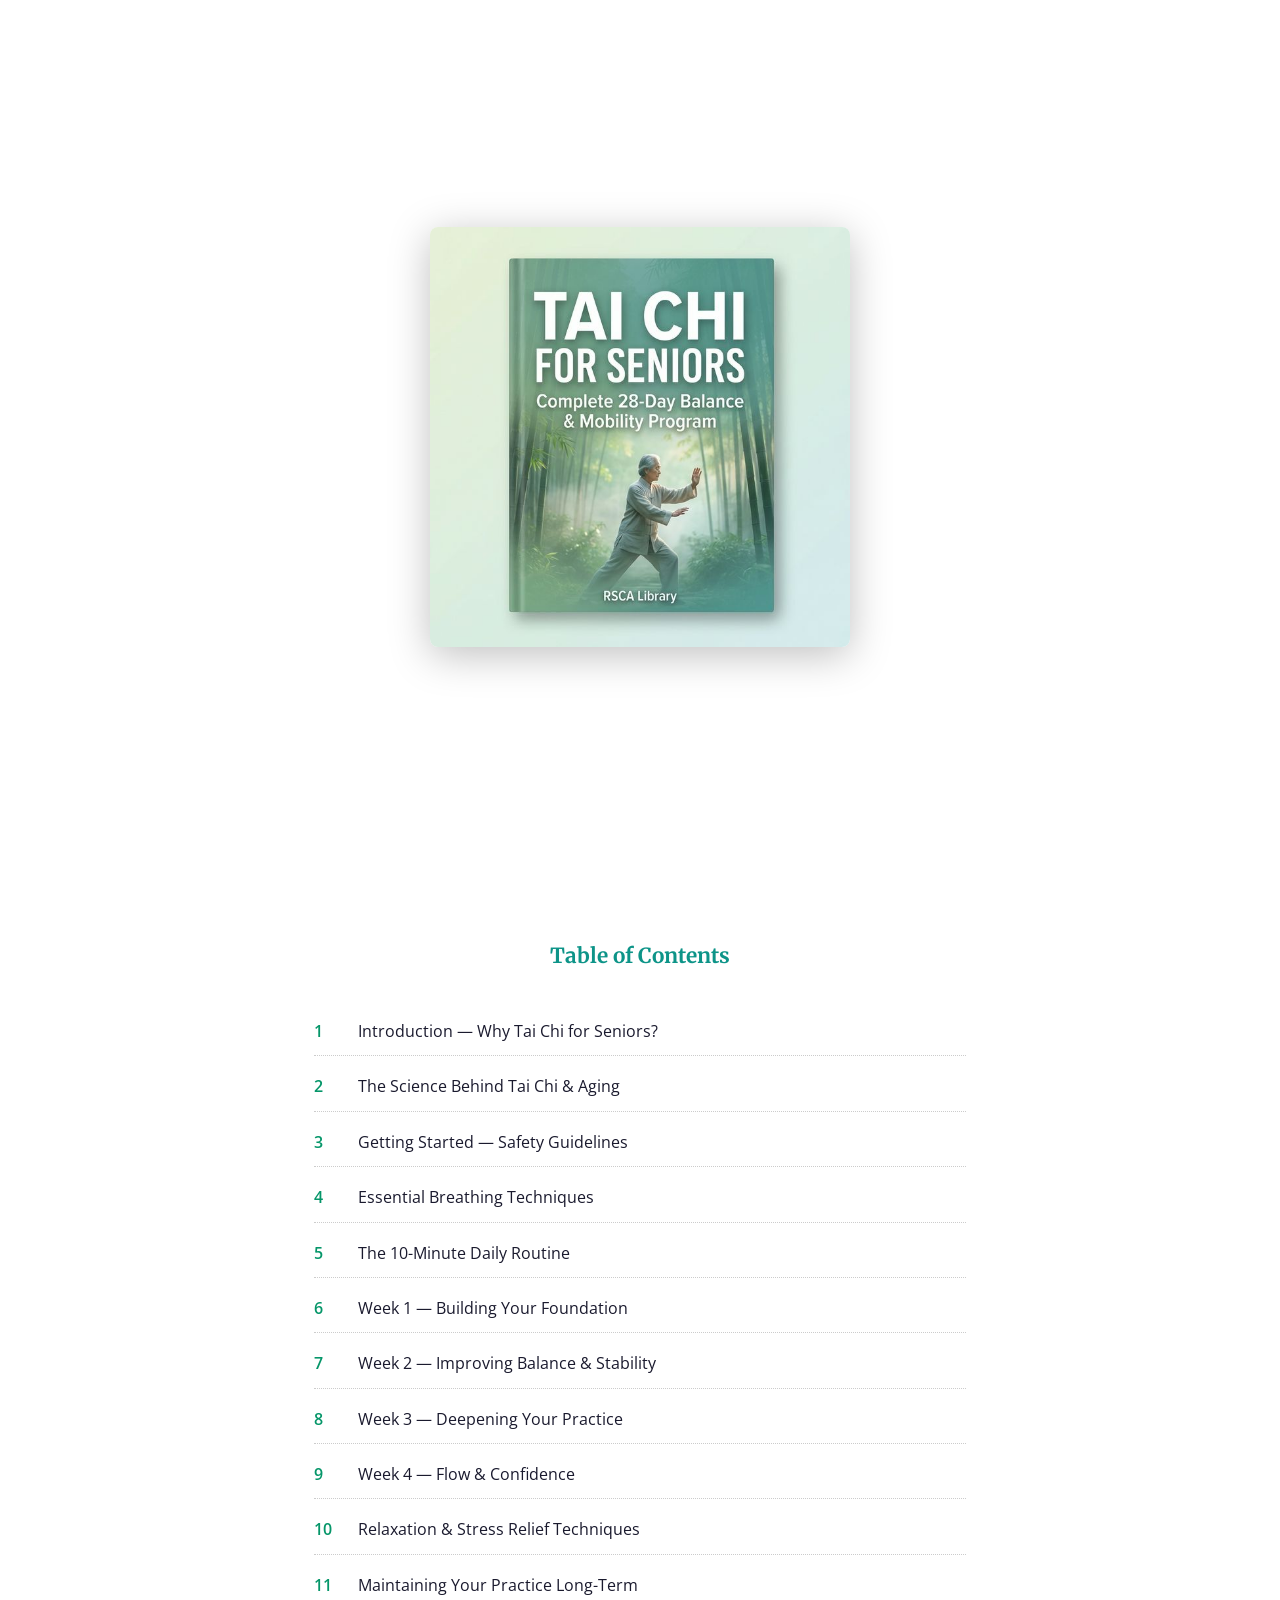
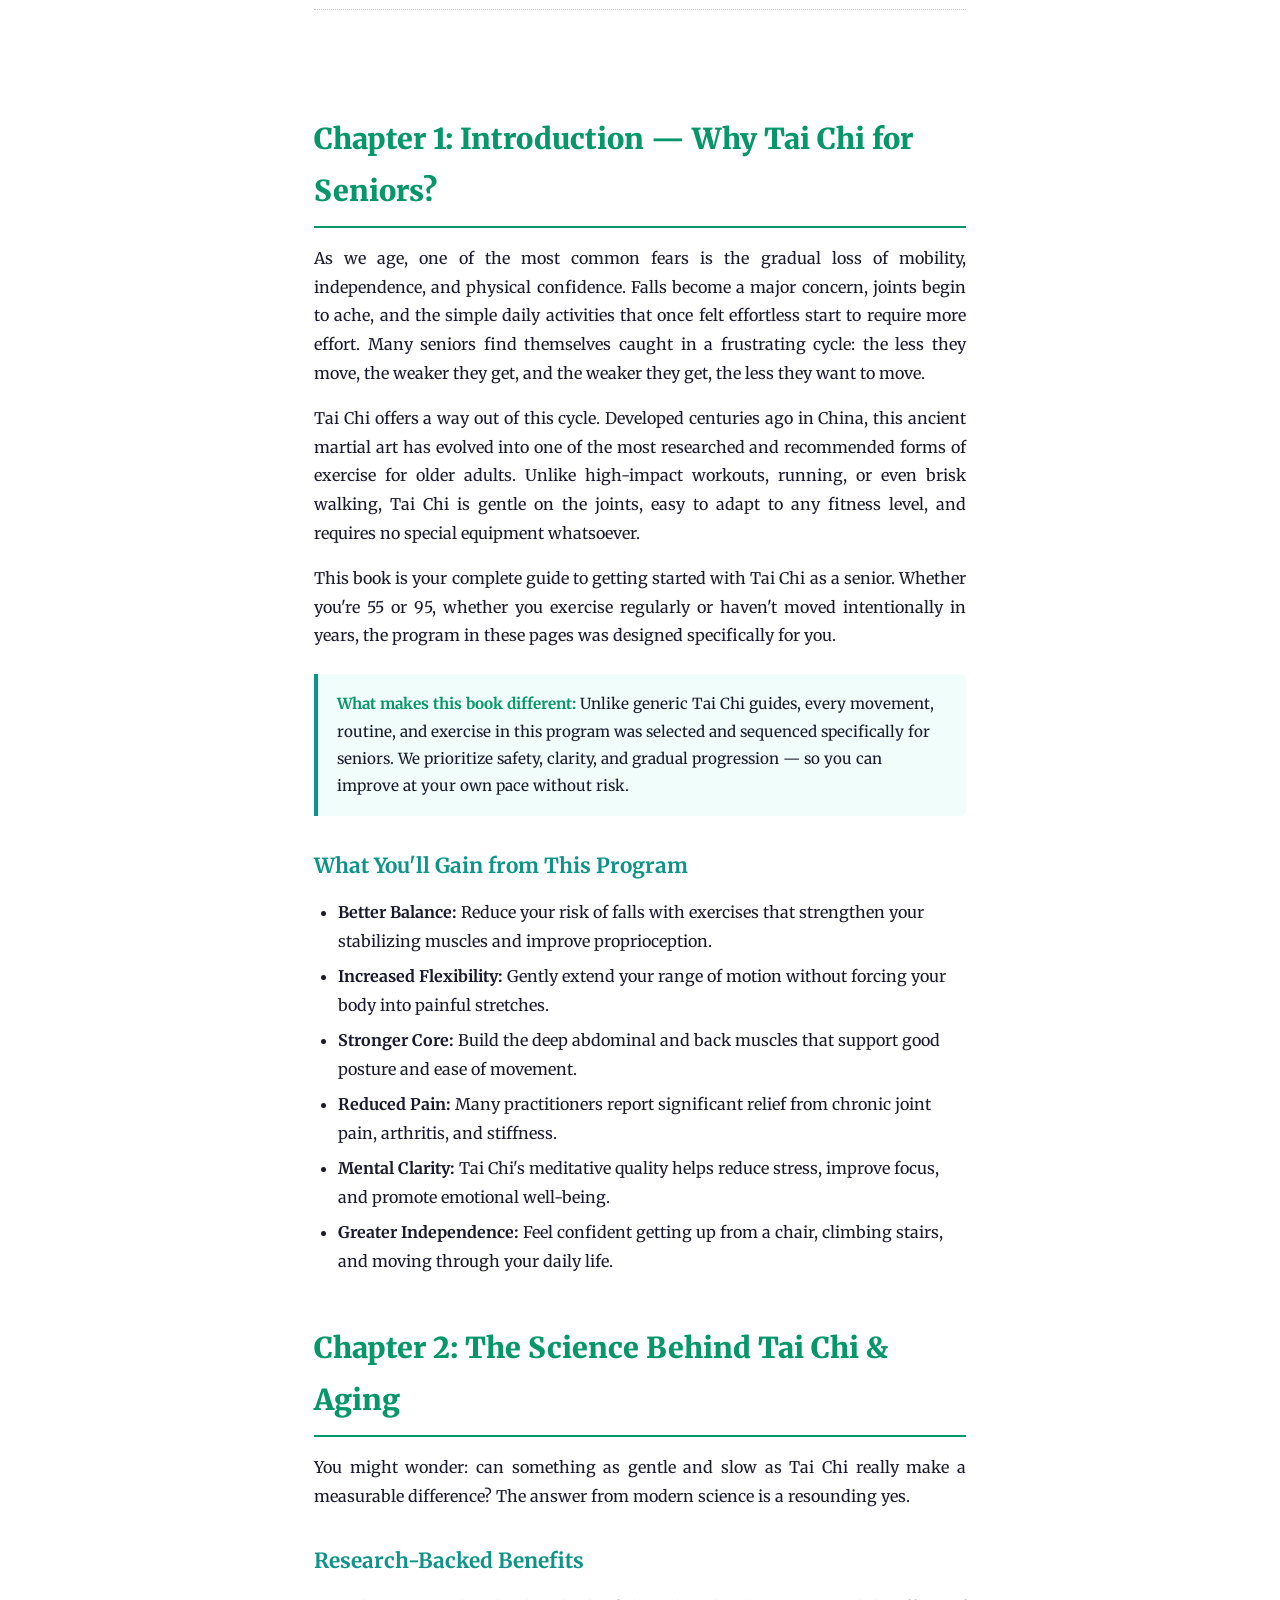
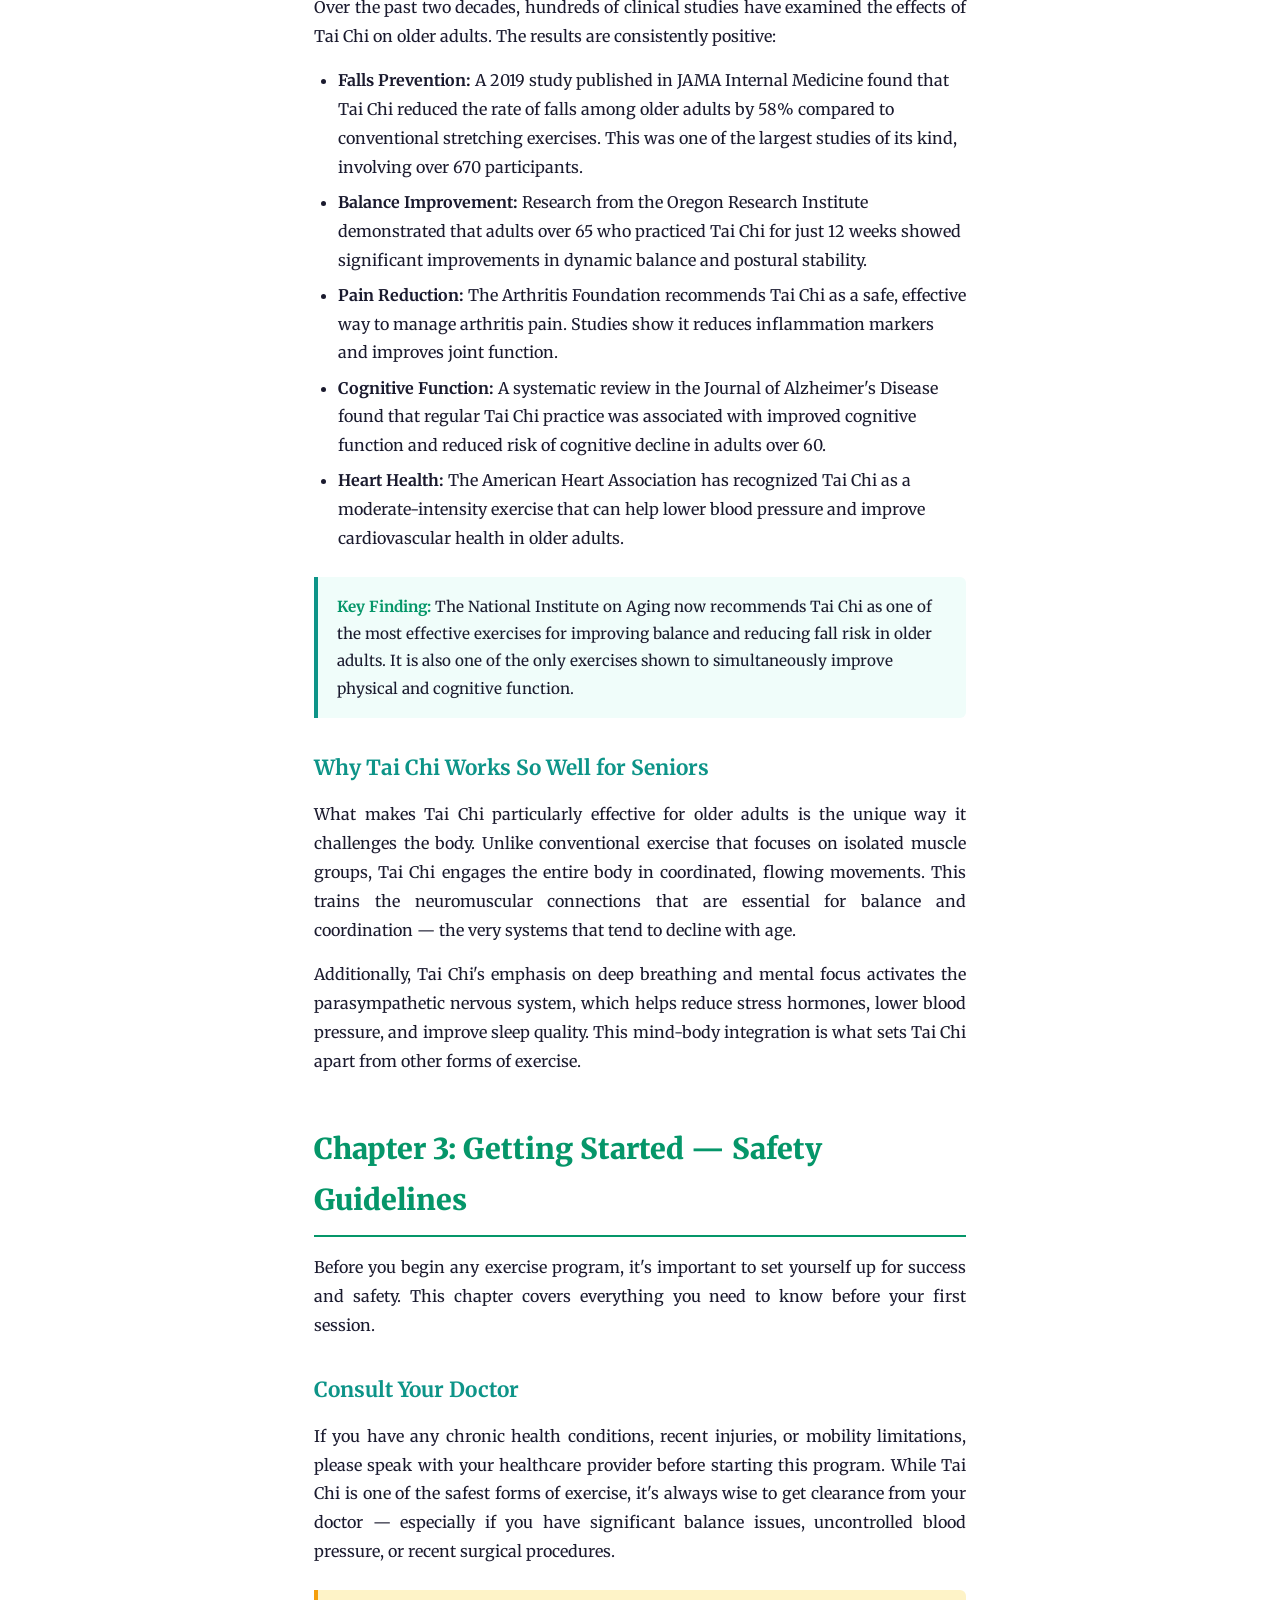
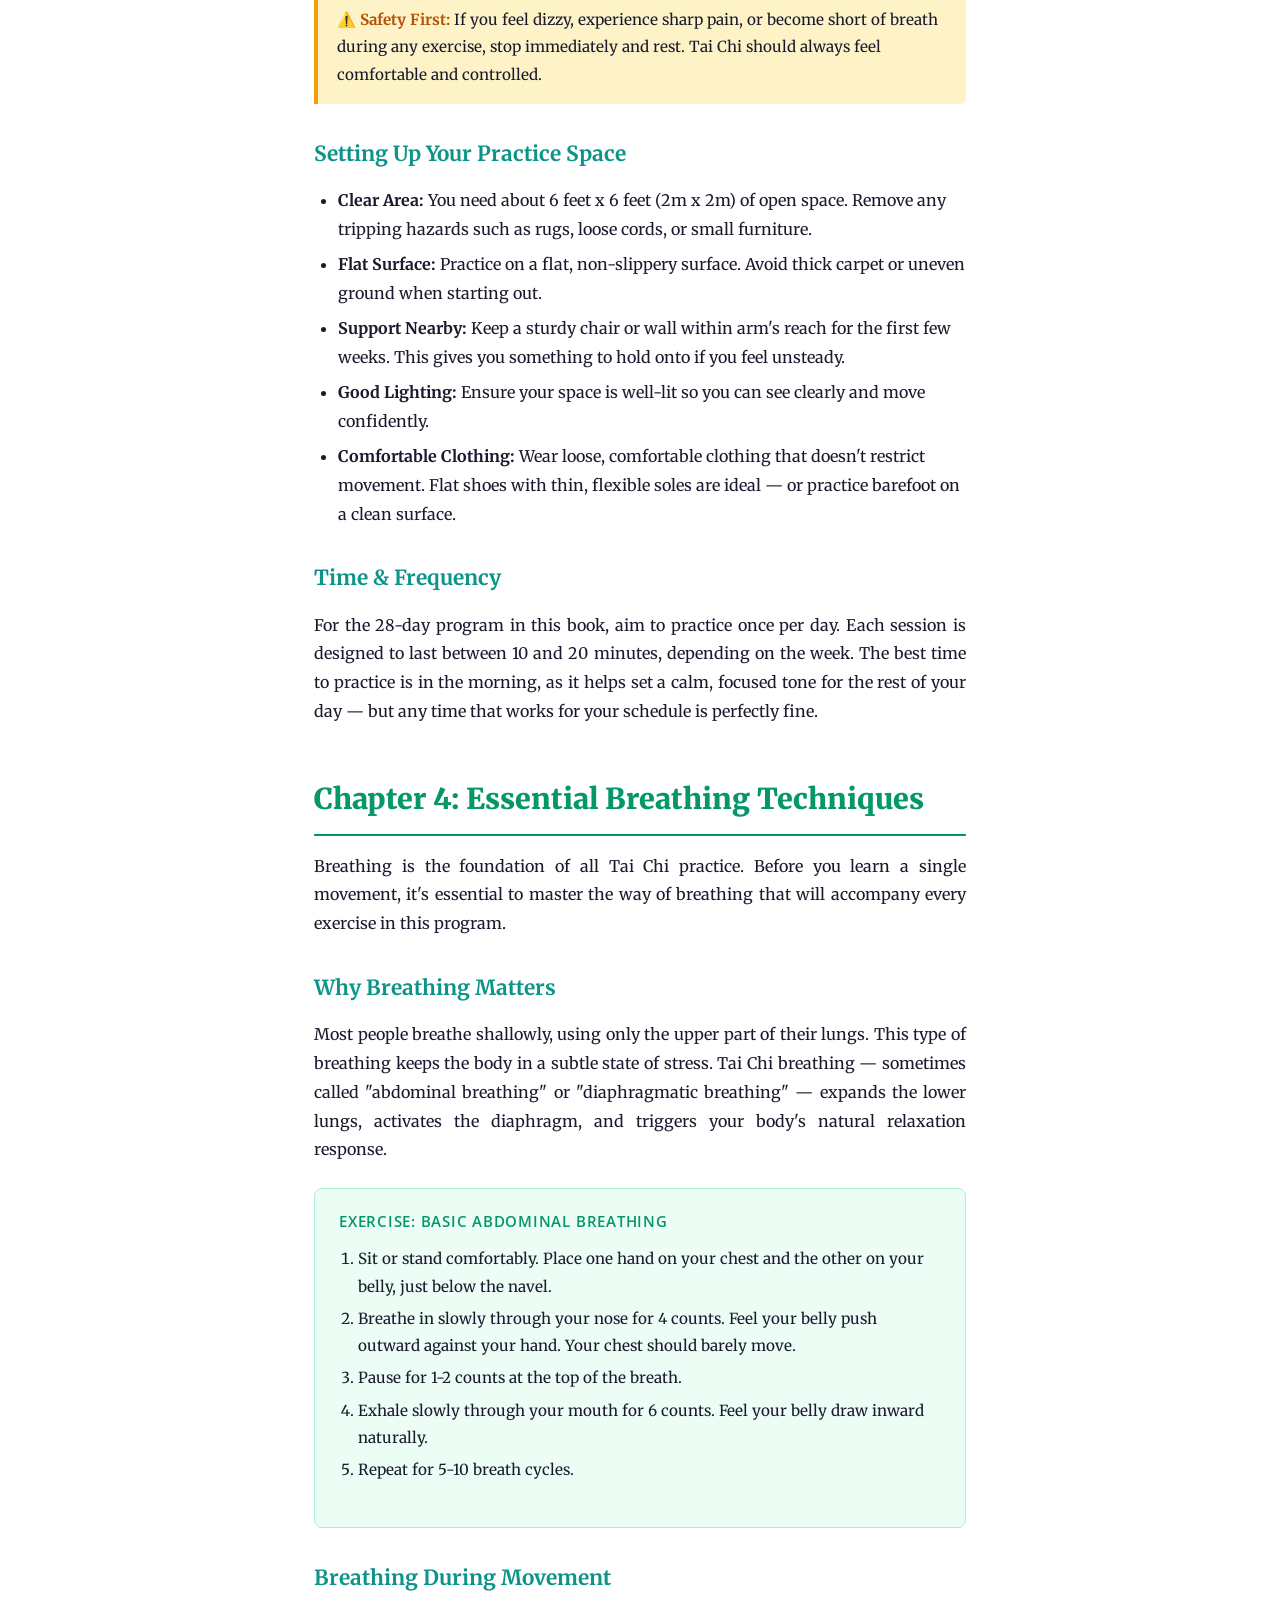
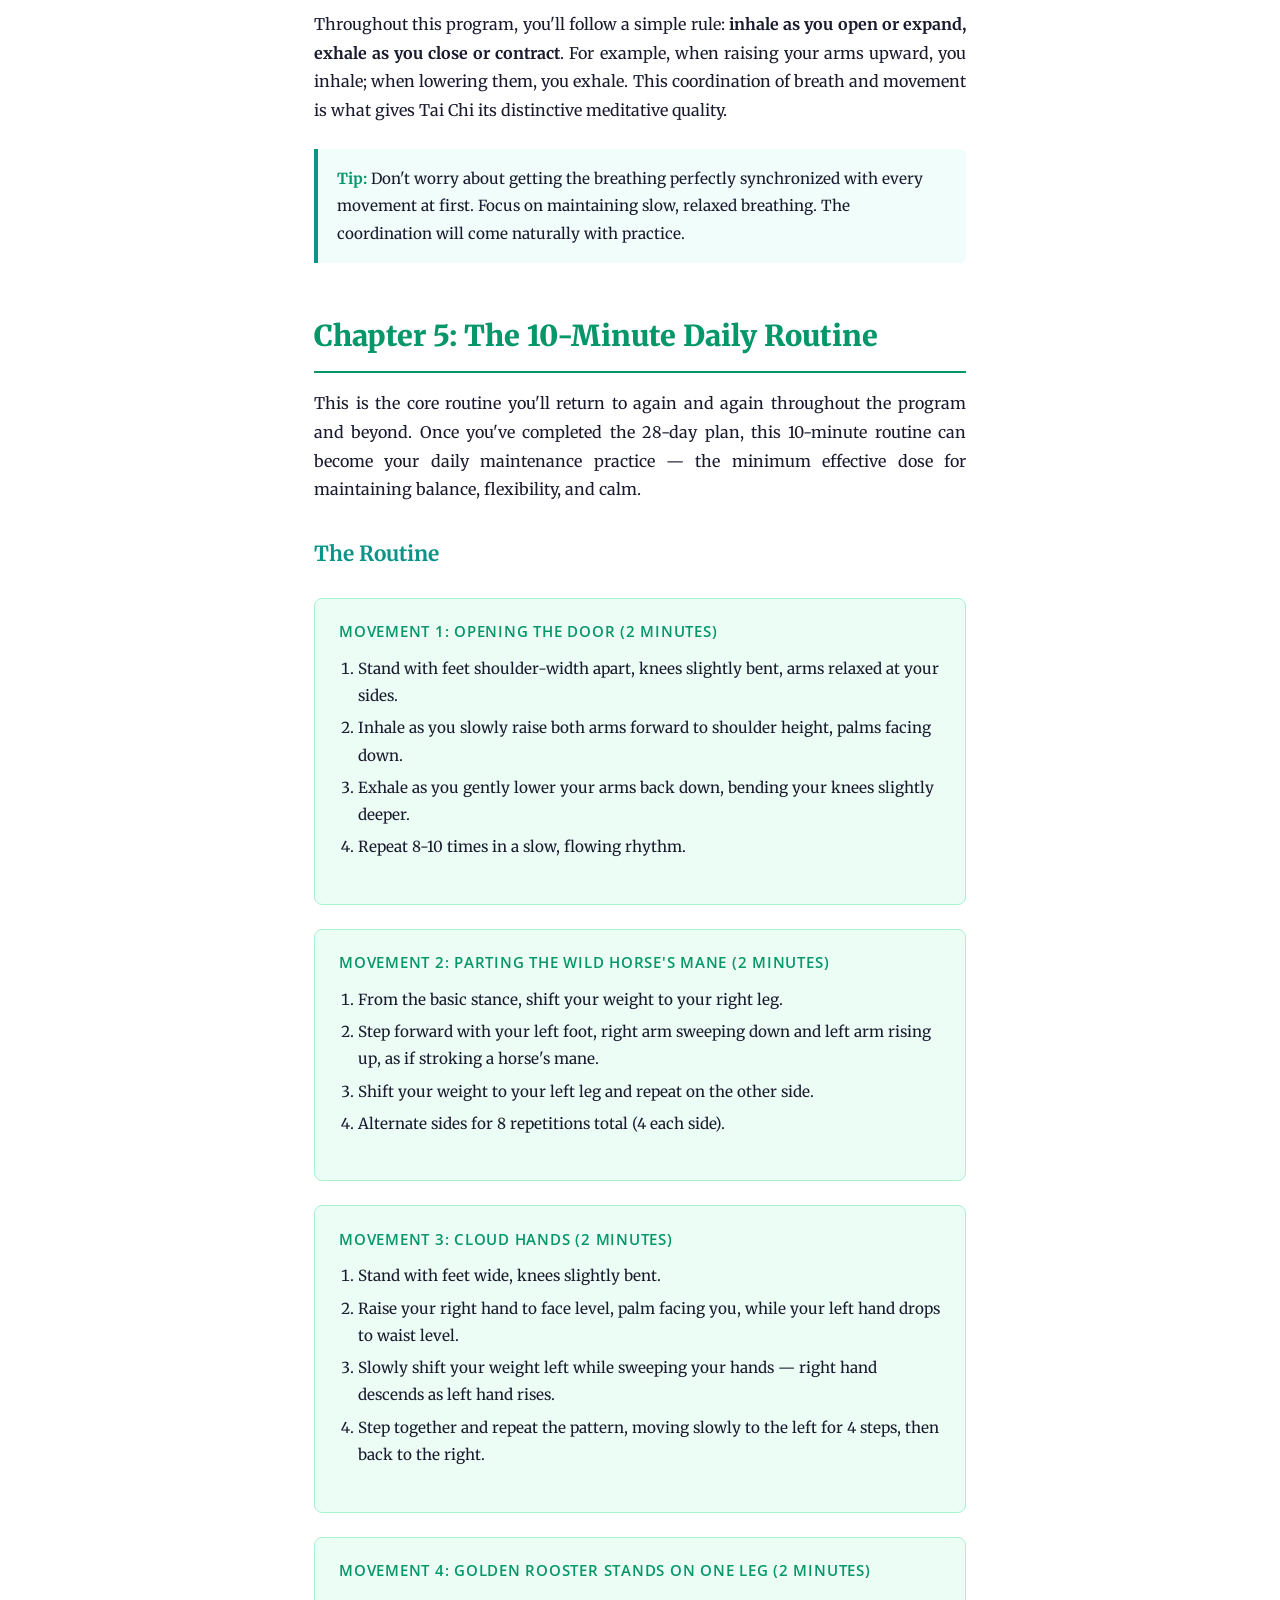
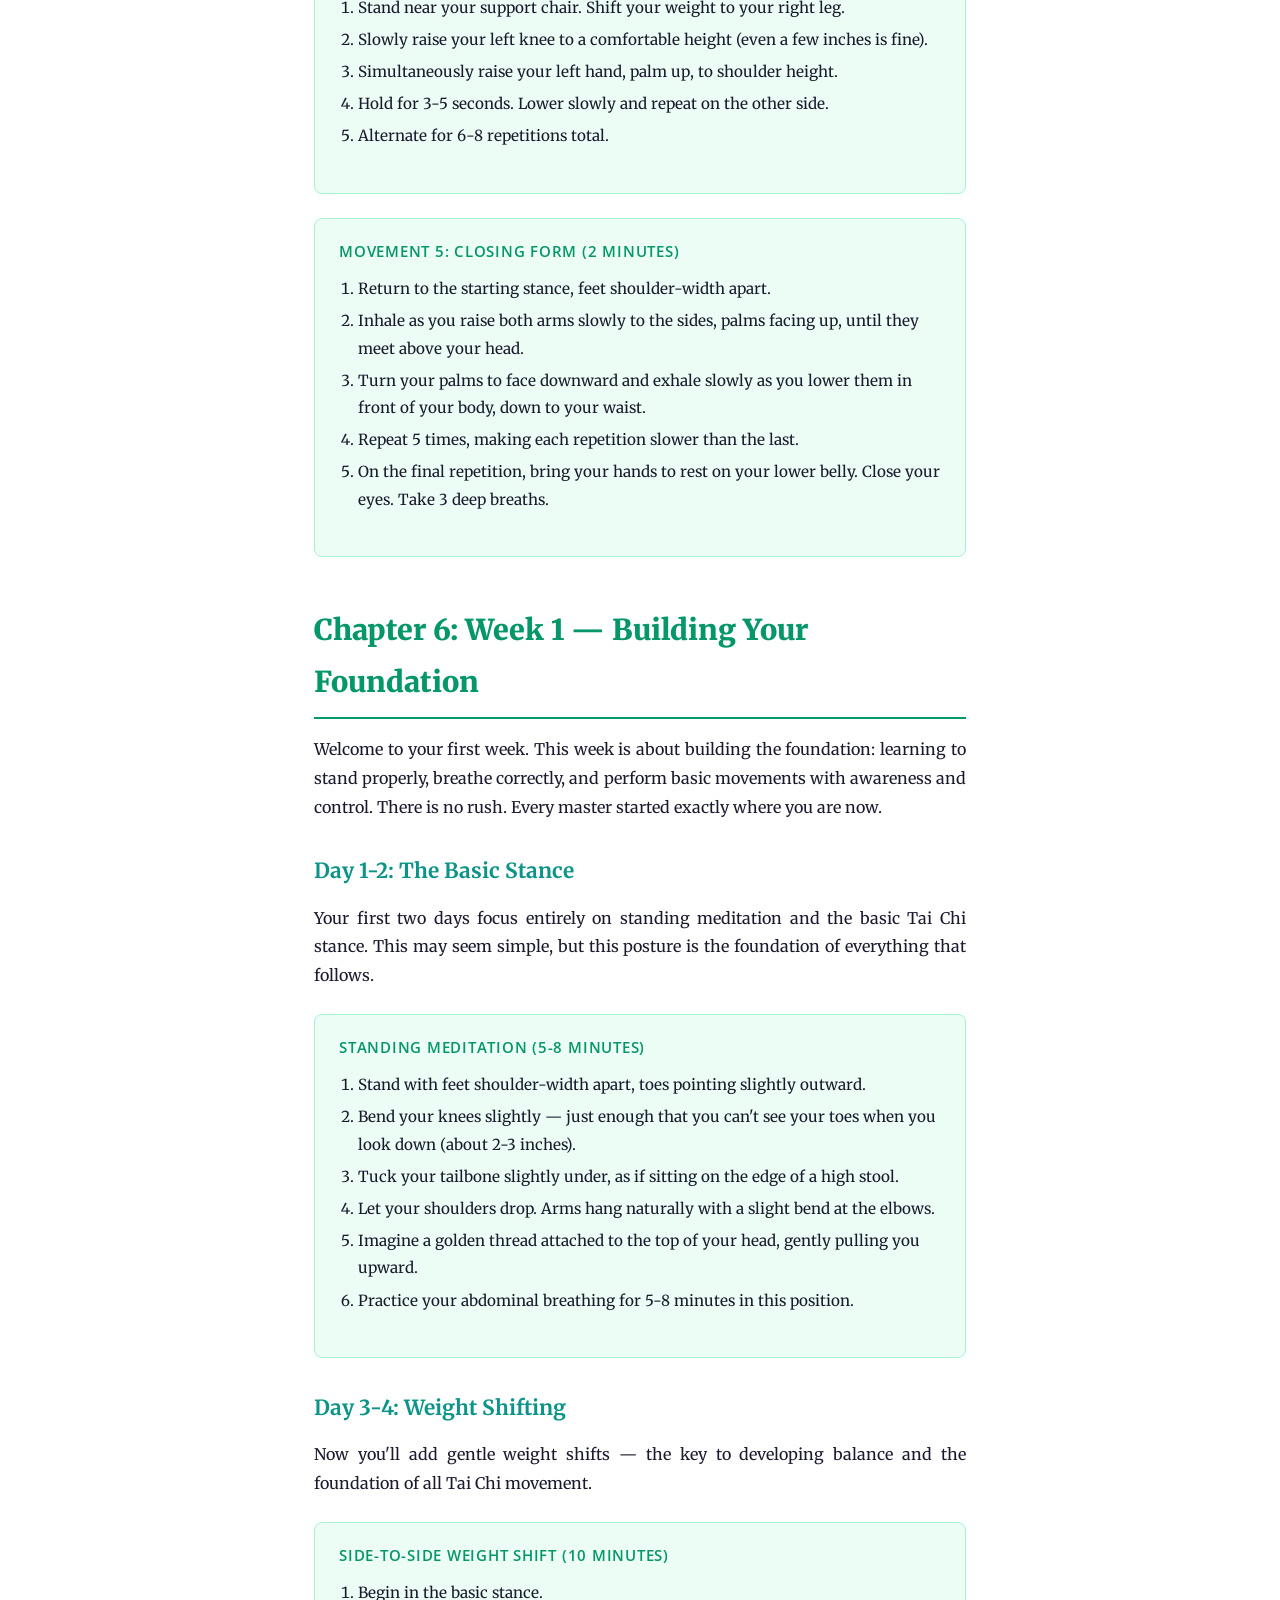
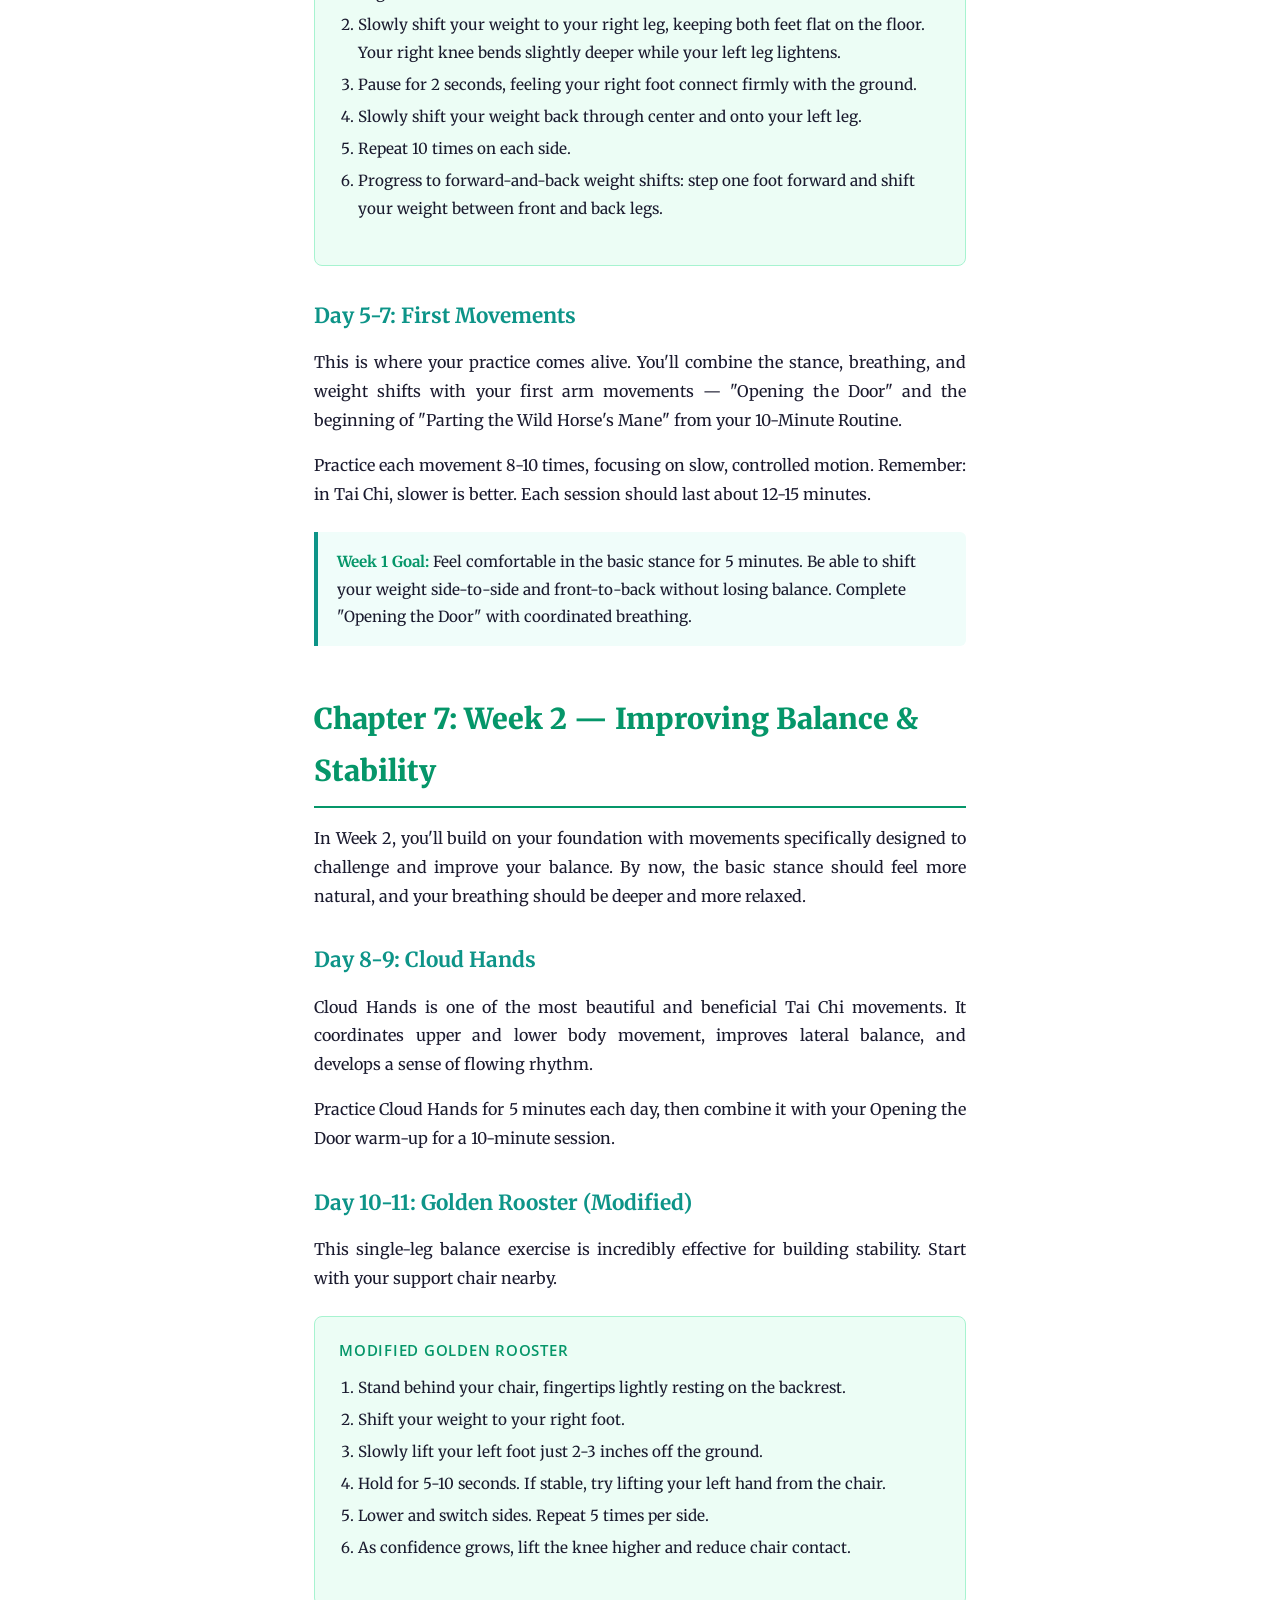
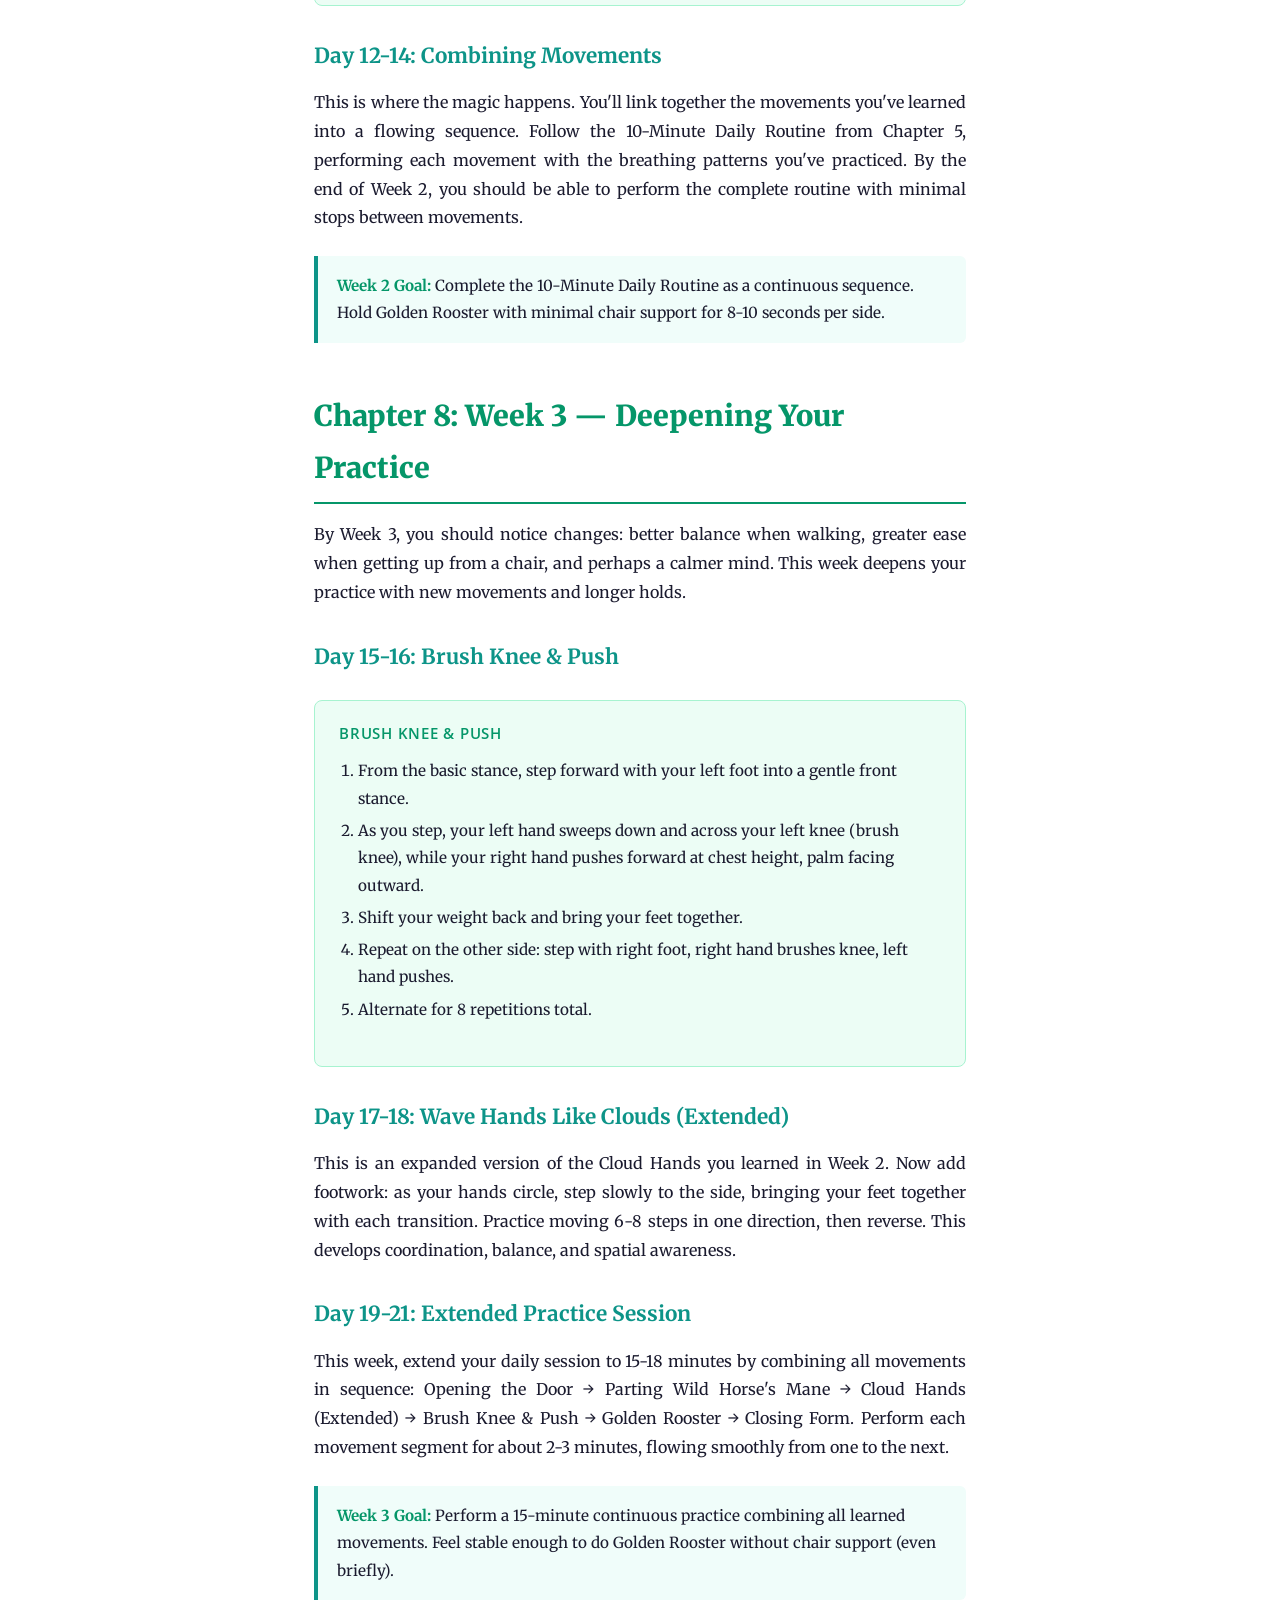
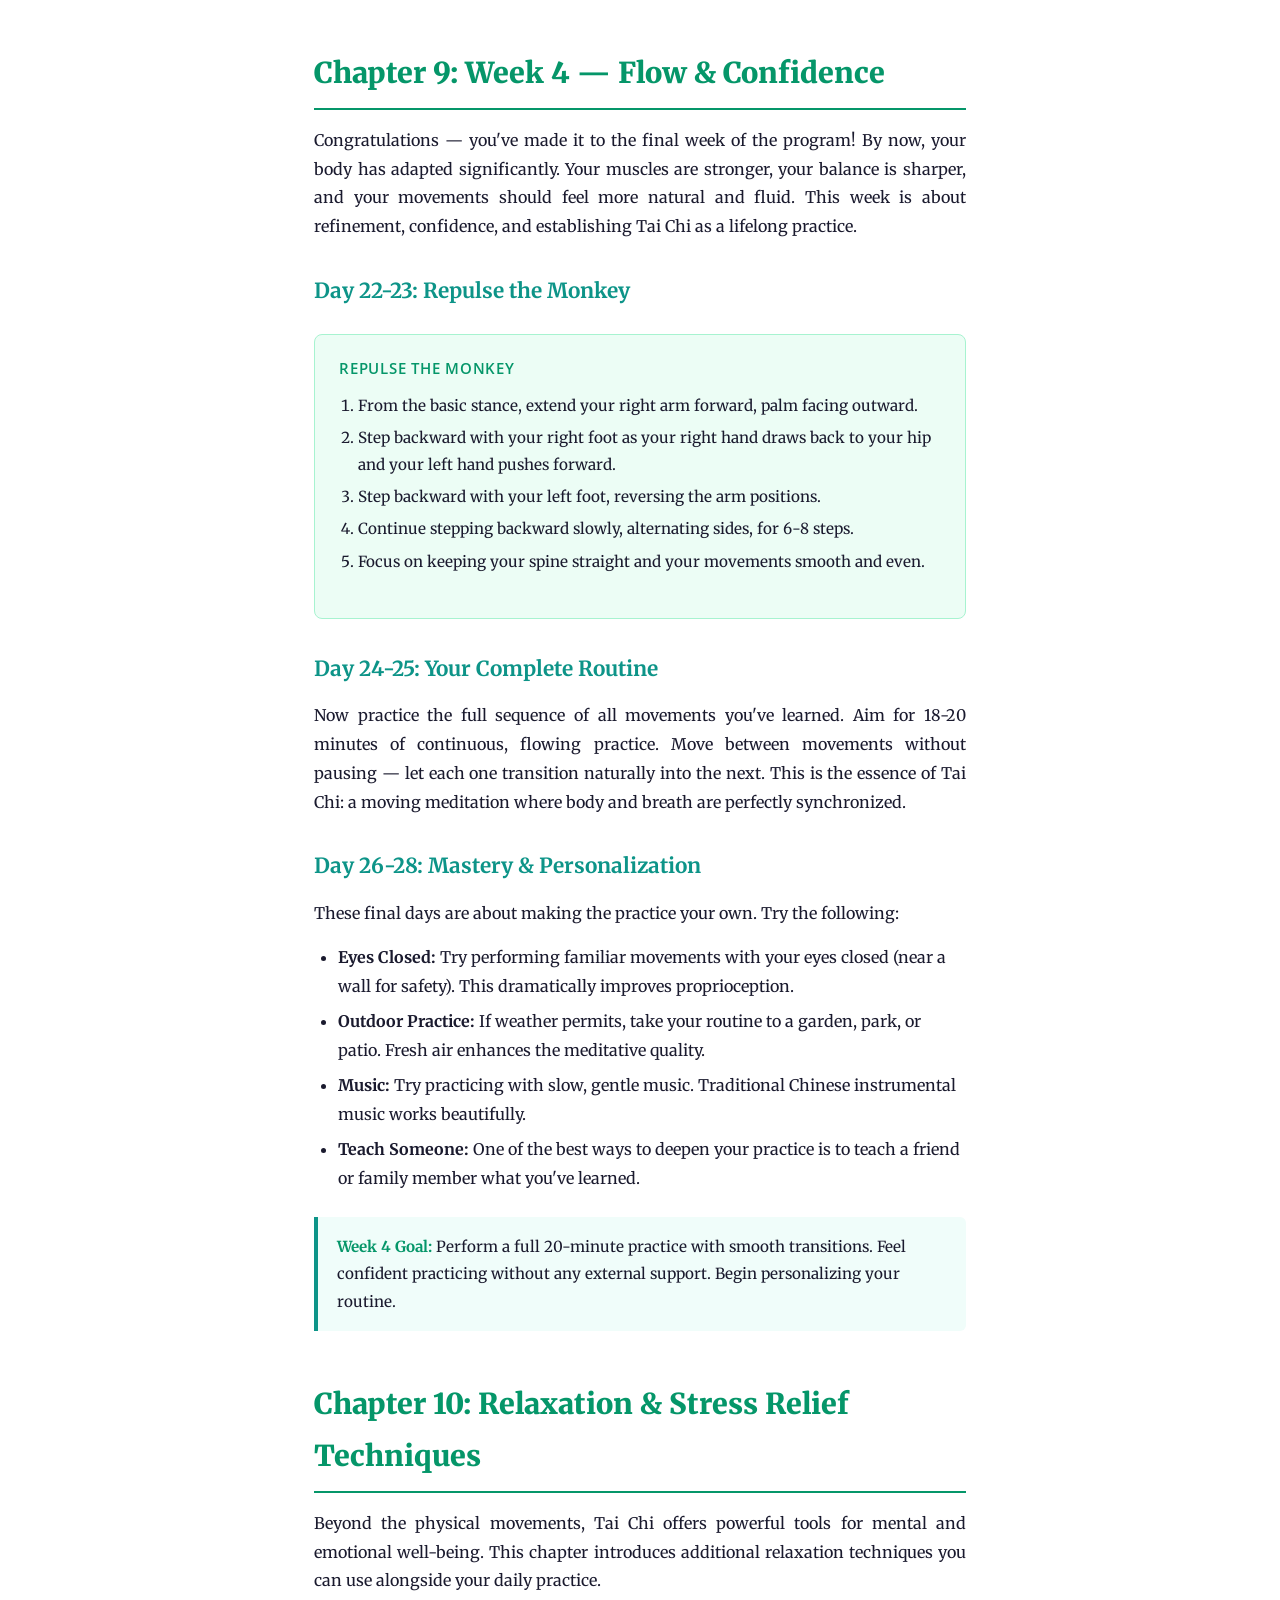
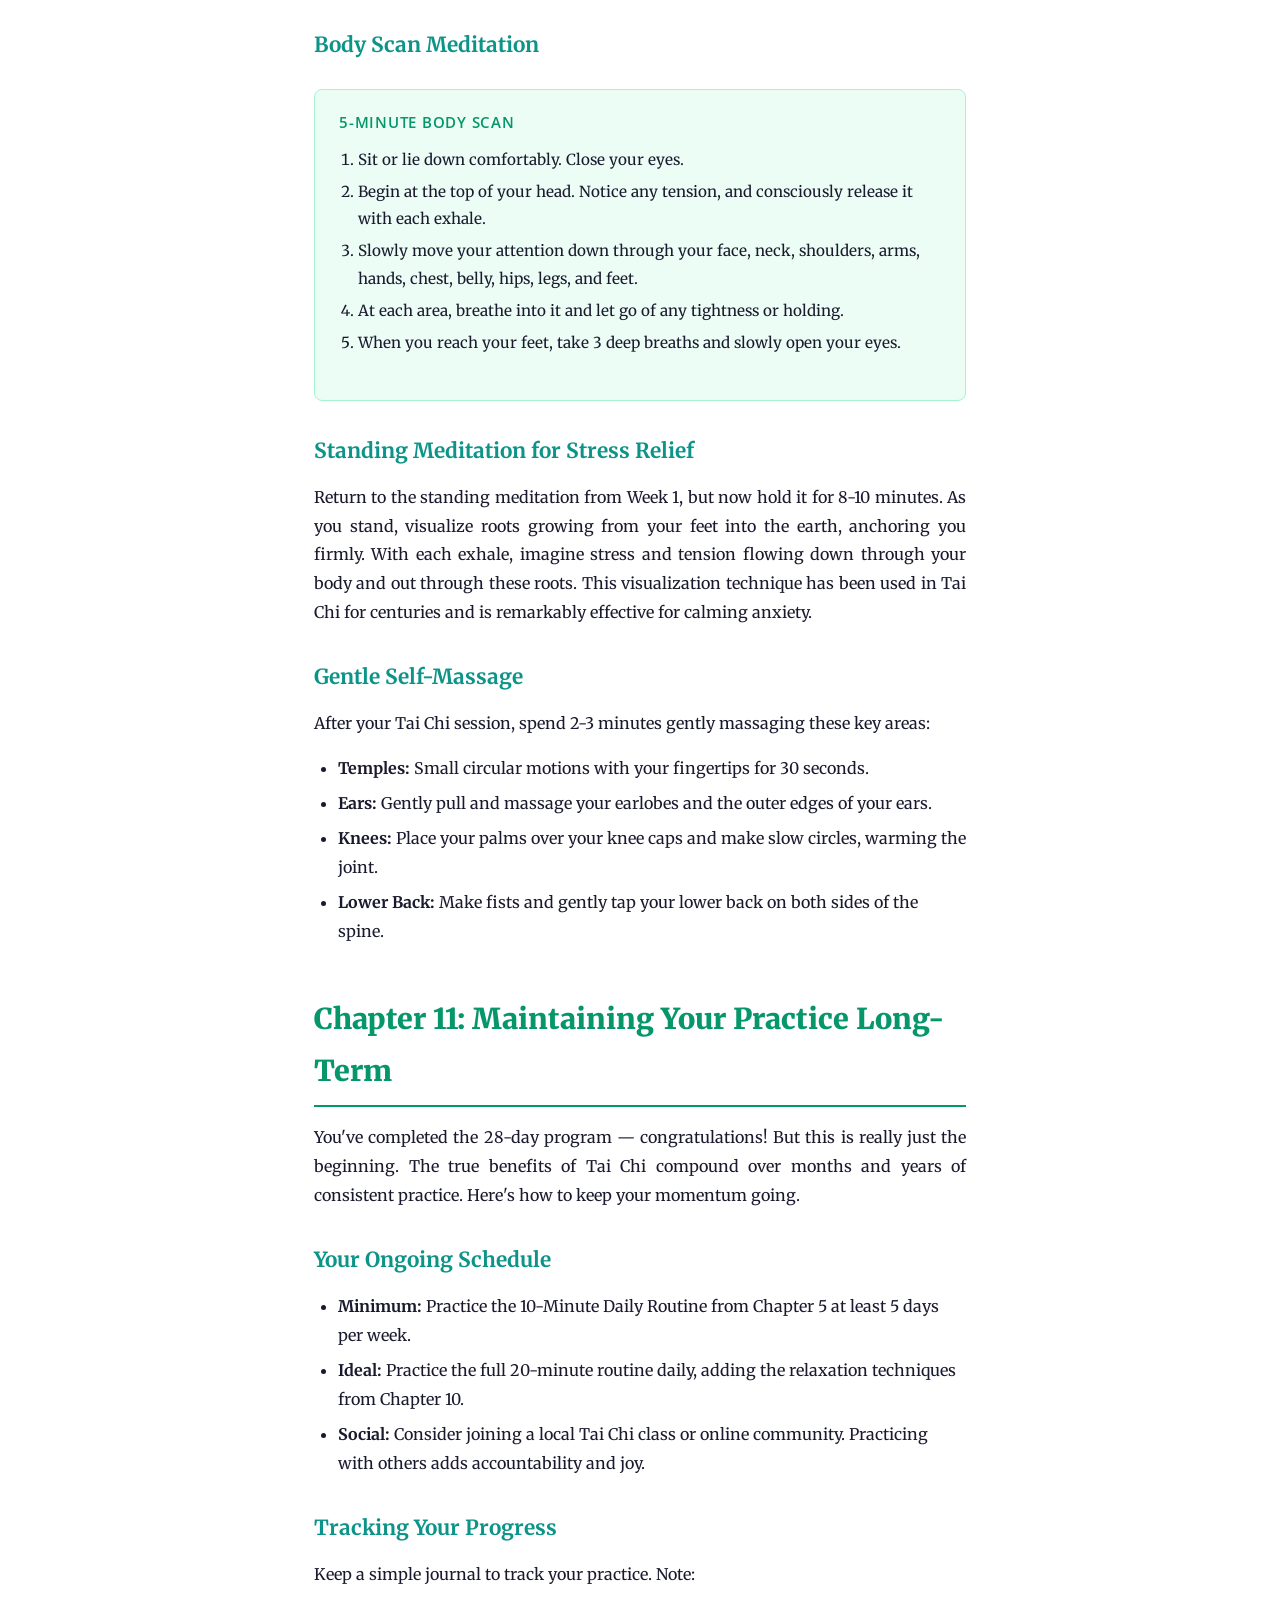
==== products/tai-chi-seniors/ebooks/tai-chi-for-seniors.html @ 77cad53d "feat: Integrate real AI-generated eBook cover images and fix download links" ====
<!DOCTYPE html>
<html lang="en">

<head>
    <meta charset="UTF-8">
    <meta name="viewport" content="width=device-width, initial-scale=1.0">
    <title>Tai Chi for Seniors — Complete 28-Day Balance & Mobility Program</title>
    <style>
        /* Print-optimized eBook Styles */
        @import url('https://fonts.googleapis.com/css2?family=Merriweather:wght@300;400;700;900&family=Open+Sans:wght@400;600&display=swap');

        @page {
            size: A4;
            margin: 2.5cm 2cm;
        }

        * {
            margin: 0;
            padding: 0;
            box-sizing: border-box;
        }

        body {
            font-family: 'Merriweather', Georgia, serif;
            font-size: 12pt;
            line-height: 1.8;
            color: #1a1a2e;
            background: #fff;
            max-width: 700px;
            margin: 0 auto;
            padding: 2rem 1.5rem;
        }

        /* Cover Page */
        .cover {
            text-align: center;
            page-break-after: always;
            min-height: 90vh;
            display: flex;
            flex-direction: column;
            align-items: center;
            justify-content: center;
            margin-bottom: 2rem;
        }

        .cover-image {
            width: 100%;
            max-width: 420px;
            height: auto;
            border-radius: 8px;
            box-shadow: 0 8px 40px rgba(0, 0, 0, 0.25);
            display: block;
            margin: 0 auto;
        }

        .cover h1 {
            font-size: 2.8rem;
            font-weight: 900;
            line-height: 1.15;
            margin-bottom: 1rem;
        }

        .cover .subtitle {
            font-size: 1.2rem;
            font-weight: 300;
            opacity: .85;
            margin-bottom: 2rem;
        }

        .cover .author {
            font-family: 'Open Sans', sans-serif;
            font-size: .9rem;
            opacity: .7;
            letter-spacing: .1em;
            text-transform: uppercase;
        }

        .cover .icon {
            font-size: 4rem;
            margin-bottom: 1.5rem;
        }

        /* Chapter Headings */
        h1 {
            font-size: 1.8rem;
            font-weight: 900;
            color: #059669;
            margin: 3rem 0 1rem;
            padding-bottom: .5rem;
            border-bottom: 2px solid #059669;
            page-break-after: avoid;
        }

        h2 {
            font-size: 1.3rem;
            font-weight: 700;
            color: #0d9488;
            margin: 2rem 0 .8rem;
            page-break-after: avoid;
        }

        h3 {
            font-size: 1.1rem;
            font-weight: 700;
            color: #1a1a2e;
            margin: 1.5rem 0 .5rem;
        }

        p {
            margin-bottom: 1rem;
            text-align: justify;
        }

        /* Lists */
        ul,
        ol {
            margin: .5rem 0 1.5rem 1.5rem;
        }

        li {
            margin-bottom: .4rem;
        }

        /* Callout Boxes */
        .callout {
            background: #f0fdfa;
            border-left: 4px solid #0d9488;
            padding: 1rem 1.2rem;
            margin: 1.5rem 0;
            border-radius: 0 6px 6px 0;
            font-size: .95rem;
        }

        .callout strong {
            color: #059669;
        }

        .warning {
            background: #fef3c7;
            border-left-color: #f59e0b;
        }

        .warning strong {
            color: #b45309;
        }

        /* Exercise Box */
        .exercise {
            background: #ecfdf5;
            border: 1px solid #a7f3d0;
            border-radius: 8px;
            padding: 1.2rem 1.5rem;
            margin: 1.5rem 0;
            page-break-inside: avoid;
        }

        .exercise h4 {
            font-family: 'Open Sans', sans-serif;
            font-size: .95rem;
            font-weight: 600;
            color: #059669;
            text-transform: uppercase;
            letter-spacing: .05em;
            margin-bottom: .6rem;
        }

        .exercise ol {
            margin-left: 1.2rem;
        }

        .exercise li {
            font-size: .95rem;
            margin-bottom: .3rem;
        }

        /* Table of Contents */
        .toc {
            page-break-after: always;
            padding: 2rem 0;
        }

        .toc h2 {
            text-align: center;
            border: none;
            margin-bottom: 2rem;
        }

        .toc ul {
            list-style: none;
            margin-left: 0;
        }

        .toc li {
            font-family: 'Open Sans', sans-serif;
            font-size: 1rem;
            padding: .6rem 0;
            border-bottom: 1px dotted #ccc;
        }

        .toc .chapter-num {
            display: inline-block;
            width: 2.5rem;
            font-weight: 600;
            color: #059669;
        }

        /* Page break utility */
        .page-break {
            page-break-before: always;
        }

        /* Footer-like disclaimer */
        .disclaimer {
            margin-top: 3rem;
            padding-top: 1.5rem;
            border-top: 1px solid #ccc;
            font-size: .85rem;
            color: #64748b;
            text-align: center;
        }

        @media print {
            body {
                padding: 0;
                max-width: none;
            }

            .cover {
                border-radius: 0;
                min-height: 100vh;
            }
        }
    </style>
</head>

<body>

    <!-- ======== COVER ======== -->
    <div class="cover">
        <img src="../images/cover-seniors.png" alt="Tai Chi for Seniors eBook Cover" class="cover-image">
    </div>

    <!-- ======== TABLE OF CONTENTS ======== -->
    <div class="toc">
        <h2>Table of Contents</h2>
        <ul>
            <li><span class="chapter-num">1</span> Introduction — Why Tai Chi for Seniors?</li>
            <li><span class="chapter-num">2</span> The Science Behind Tai Chi & Aging</li>
            <li><span class="chapter-num">3</span> Getting Started — Safety Guidelines</li>
            <li><span class="chapter-num">4</span> Essential Breathing Techniques</li>
            <li><span class="chapter-num">5</span> The 10-Minute Daily Routine</li>
            <li><span class="chapter-num">6</span> Week 1 — Building Your Foundation</li>
            <li><span class="chapter-num">7</span> Week 2 — Improving Balance & Stability</li>
            <li><span class="chapter-num">8</span> Week 3 — Deepening Your Practice</li>
            <li><span class="chapter-num">9</span> Week 4 — Flow & Confidence</li>
            <li><span class="chapter-num">10</span> Relaxation & Stress Relief Techniques</li>
            <li><span class="chapter-num">11</span> Maintaining Your Practice Long-Term</li>
        </ul>
    </div>

    <!-- ======== CHAPTER 1 ======== -->
    <h1>Chapter 1: Introduction — Why Tai Chi for Seniors?</h1>

    <p>As we age, one of the most common fears is the gradual loss of mobility, independence, and physical confidence.
        Falls become a major concern, joints begin to ache, and the simple daily activities that once felt effortless
        start to require more effort. Many seniors find themselves caught in a frustrating cycle: the less they move,
        the weaker they get, and the weaker they get, the less they want to move.</p>

    <p>Tai Chi offers a way out of this cycle. Developed centuries ago in China, this ancient martial art has evolved
        into one of the most researched and recommended forms of exercise for older adults. Unlike high-impact workouts,
        running, or even brisk walking, Tai Chi is gentle on the joints, easy to adapt to any fitness level, and
        requires no special equipment whatsoever.</p>

    <p>This book is your complete guide to getting started with Tai Chi as a senior. Whether you're 55 or 95, whether
        you exercise regularly or haven't moved intentionally in years, the program in these pages was designed
        specifically for you.</p>

    <div class="callout">
        <strong>What makes this book different:</strong> Unlike generic Tai Chi guides, every movement, routine, and
        exercise in this program was selected and sequenced specifically for seniors. We prioritize safety, clarity, and
        gradual progression — so you can improve at your own pace without risk.
    </div>

    <h2>What You'll Gain from This Program</h2>
    <ul>
        <li><strong>Better Balance:</strong> Reduce your risk of falls with exercises that strengthen your stabilizing
            muscles and improve proprioception.</li>
        <li><strong>Increased Flexibility:</strong> Gently extend your range of motion without forcing your body into
            painful stretches.</li>
        <li><strong>Stronger Core:</strong> Build the deep abdominal and back muscles that support good posture and ease
            of movement.</li>
        <li><strong>Reduced Pain:</strong> Many practitioners report significant relief from chronic joint pain,
            arthritis, and stiffness.</li>
        <li><strong>Mental Clarity:</strong> Tai Chi's meditative quality helps reduce stress, improve focus, and
            promote emotional well-being.</li>
        <li><strong>Greater Independence:</strong> Feel confident getting up from a chair, climbing stairs, and moving
            through your daily life.</li>
    </ul>

    <!-- ======== CHAPTER 2 ======== -->
    <div class="page-break"></div>
    <h1>Chapter 2: The Science Behind Tai Chi & Aging</h1>

    <p>You might wonder: can something as gentle and slow as Tai Chi really make a measurable difference? The answer
        from modern science is a resounding yes.</p>

    <h2>Research-Backed Benefits</h2>

    <p>Over the past two decades, hundreds of clinical studies have examined the effects of Tai Chi on older adults. The
        results are consistently positive:</p>

    <ul>
        <li><strong>Falls Prevention:</strong> A 2019 study published in JAMA Internal Medicine found that Tai Chi
            reduced the rate of falls among older adults by 58% compared to conventional stretching exercises. This was
            one of the largest studies of its kind, involving over 670 participants.</li>
        <li><strong>Balance Improvement:</strong> Research from the Oregon Research Institute demonstrated that adults
            over 65 who practiced Tai Chi for just 12 weeks showed significant improvements in dynamic balance and
            postural stability.</li>
        <li><strong>Pain Reduction:</strong> The Arthritis Foundation recommends Tai Chi as a safe, effective way to
            manage arthritis pain. Studies show it reduces inflammation markers and improves joint function.</li>
        <li><strong>Cognitive Function:</strong> A systematic review in the Journal of Alzheimer's Disease found that
            regular Tai Chi practice was associated with improved cognitive function and reduced risk of cognitive
            decline in adults over 60.</li>
        <li><strong>Heart Health:</strong> The American Heart Association has recognized Tai Chi as a moderate-intensity
            exercise that can help lower blood pressure and improve cardiovascular health in older adults.</li>
    </ul>

    <div class="callout">
        <strong>Key Finding:</strong> The National Institute on Aging now recommends Tai Chi as one of the most
        effective exercises for improving balance and reducing fall risk in older adults. It is also one of the only
        exercises shown to simultaneously improve physical and cognitive function.
    </div>

    <h2>Why Tai Chi Works So Well for Seniors</h2>

    <p>What makes Tai Chi particularly effective for older adults is the unique way it challenges the body. Unlike
        conventional exercise that focuses on isolated muscle groups, Tai Chi engages the entire body in coordinated,
        flowing movements. This trains the neuromuscular connections that are essential for balance and coordination —
        the very systems that tend to decline with age.</p>

    <p>Additionally, Tai Chi's emphasis on deep breathing and mental focus activates the parasympathetic nervous system,
        which helps reduce stress hormones, lower blood pressure, and improve sleep quality. This mind-body integration
        is what sets Tai Chi apart from other forms of exercise.</p>

    <!-- ======== CHAPTER 3 ======== -->
    <div class="page-break"></div>
    <h1>Chapter 3: Getting Started — Safety Guidelines</h1>

    <p>Before you begin any exercise program, it's important to set yourself up for success and safety. This chapter
        covers everything you need to know before your first session.</p>

    <h2>Consult Your Doctor</h2>

    <p>If you have any chronic health conditions, recent injuries, or mobility limitations, please speak with your
        healthcare provider before starting this program. While Tai Chi is one of the safest forms of exercise, it's
        always wise to get clearance from your doctor — especially if you have significant balance issues, uncontrolled
        blood pressure, or recent surgical procedures.</p>

    <div class="warning callout">
        <strong>⚠️ Safety First:</strong> If you feel dizzy, experience sharp pain, or become short of breath during any
        exercise, stop immediately and rest. Tai Chi should always feel comfortable and controlled.
    </div>

    <h2>Setting Up Your Practice Space</h2>
    <ul>
        <li><strong>Clear Area:</strong> You need about 6 feet x 6 feet (2m x 2m) of open space. Remove any tripping
            hazards such as rugs, loose cords, or small furniture.</li>
        <li><strong>Flat Surface:</strong> Practice on a flat, non-slippery surface. Avoid thick carpet or uneven ground
            when starting out.</li>
        <li><strong>Support Nearby:</strong> Keep a sturdy chair or wall within arm's reach for the first few weeks.
            This gives you something to hold onto if you feel unsteady.</li>
        <li><strong>Good Lighting:</strong> Ensure your space is well-lit so you can see clearly and move confidently.
        </li>
        <li><strong>Comfortable Clothing:</strong> Wear loose, comfortable clothing that doesn't restrict movement. Flat
            shoes with thin, flexible soles are ideal — or practice barefoot on a clean surface.</li>
    </ul>

    <h2>Time & Frequency</h2>
    <p>For the 28-day program in this book, aim to practice once per day. Each session is designed to last between 10
        and 20 minutes, depending on the week. The best time to practice is in the morning, as it helps set a calm,
        focused tone for the rest of your day — but any time that works for your schedule is perfectly fine.</p>

    <!-- ======== CHAPTER 4 ======== -->
    <div class="page-break"></div>
    <h1>Chapter 4: Essential Breathing Techniques</h1>

    <p>Breathing is the foundation of all Tai Chi practice. Before you learn a single movement, it's essential to master
        the way of breathing that will accompany every exercise in this program.</p>

    <h2>Why Breathing Matters</h2>
    <p>Most people breathe shallowly, using only the upper part of their lungs. This type of breathing keeps the body in
        a subtle state of stress. Tai Chi breathing — sometimes called "abdominal breathing" or "diaphragmatic
        breathing" — expands the lower lungs, activates the diaphragm, and triggers your body's natural relaxation
        response.</p>

    <div class="exercise">
        <h4>Exercise: Basic Abdominal Breathing</h4>
        <ol>
            <li>Sit or stand comfortably. Place one hand on your chest and the other on your belly, just below the
                navel.</li>
            <li>Breathe in slowly through your nose for 4 counts. Feel your belly push outward against your hand. Your
                chest should barely move.</li>
            <li>Pause for 1-2 counts at the top of the breath.</li>
            <li>Exhale slowly through your mouth for 6 counts. Feel your belly draw inward naturally.</li>
            <li>Repeat for 5-10 breath cycles.</li>
        </ol>
    </div>

    <h2>Breathing During Movement</h2>
    <p>Throughout this program, you'll follow a simple rule: <strong>inhale as you open or expand, exhale as you close
            or contract</strong>. For example, when raising your arms upward, you inhale; when lowering them, you
        exhale. This coordination of breath and movement is what gives Tai Chi its distinctive meditative quality.</p>

    <div class="callout">
        <strong>Tip:</strong> Don't worry about getting the breathing perfectly synchronized with every movement at
        first. Focus on maintaining slow, relaxed breathing. The coordination will come naturally with practice.
    </div>

    <!-- ======== CHAPTER 5 ======== -->
    <div class="page-break"></div>
    <h1>Chapter 5: The 10-Minute Daily Routine</h1>

    <p>This is the core routine you'll return to again and again throughout the program and beyond. Once you've
        completed the 28-day plan, this 10-minute routine can become your daily maintenance practice — the minimum
        effective dose for maintaining balance, flexibility, and calm.</p>

    <h2>The Routine</h2>

    <div class="exercise">
        <h4>Movement 1: Opening the Door (2 minutes)</h4>
        <ol>
            <li>Stand with feet shoulder-width apart, knees slightly bent, arms relaxed at your sides.</li>
            <li>Inhale as you slowly raise both arms forward to shoulder height, palms facing down.</li>
            <li>Exhale as you gently lower your arms back down, bending your knees slightly deeper.</li>
            <li>Repeat 8-10 times in a slow, flowing rhythm.</li>
        </ol>
    </div>

    <div class="exercise">
        <h4>Movement 2: Parting the Wild Horse's Mane (2 minutes)</h4>
        <ol>
            <li>From the basic stance, shift your weight to your right leg.</li>
            <li>Step forward with your left foot, right arm sweeping down and left arm rising up, as if stroking a
                horse's mane.</li>
            <li>Shift your weight to your left leg and repeat on the other side.</li>
            <li>Alternate sides for 8 repetitions total (4 each side).</li>
        </ol>
    </div>

    <div class="exercise">
        <h4>Movement 3: Cloud Hands (2 minutes)</h4>
        <ol>
            <li>Stand with feet wide, knees slightly bent.</li>
            <li>Raise your right hand to face level, palm facing you, while your left hand drops to waist level.</li>
            <li>Slowly shift your weight left while sweeping your hands — right hand descends as left hand rises.</li>
            <li>Step together and repeat the pattern, moving slowly to the left for 4 steps, then back to the right.
            </li>
        </ol>
    </div>

    <div class="exercise">
        <h4>Movement 4: Golden Rooster Stands on One Leg (2 minutes)</h4>
        <ol>
            <li>Stand near your support chair. Shift your weight to your right leg.</li>
            <li>Slowly raise your left knee to a comfortable height (even a few inches is fine).</li>
            <li>Simultaneously raise your left hand, palm up, to shoulder height.</li>
            <li>Hold for 3-5 seconds. Lower slowly and repeat on the other side.</li>
            <li>Alternate for 6-8 repetitions total.</li>
        </ol>
    </div>

    <div class="exercise">
        <h4>Movement 5: Closing Form (2 minutes)</h4>
        <ol>
            <li>Return to the starting stance, feet shoulder-width apart.</li>
            <li>Inhale as you raise both arms slowly to the sides, palms facing up, until they meet above your head.
            </li>
            <li>Turn your palms to face downward and exhale slowly as you lower them in front of your body, down to your
                waist.</li>
            <li>Repeat 5 times, making each repetition slower than the last.</li>
            <li>On the final repetition, bring your hands to rest on your lower belly. Close your eyes. Take 3 deep
                breaths.</li>
        </ol>
    </div>

    <!-- ======== CHAPTER 6 ======== -->
    <div class="page-break"></div>
    <h1>Chapter 6: Week 1 — Building Your Foundation</h1>

    <p>Welcome to your first week. This week is about building the foundation: learning to stand properly, breathe
        correctly, and perform basic movements with awareness and control. There is no rush. Every master started
        exactly where you are now.</p>

    <h2>Day 1-2: The Basic Stance</h2>
    <p>Your first two days focus entirely on standing meditation and the basic Tai Chi stance. This may seem simple, but
        this posture is the foundation of everything that follows.</p>

    <div class="exercise">
        <h4>Standing Meditation (5-8 minutes)</h4>
        <ol>
            <li>Stand with feet shoulder-width apart, toes pointing slightly outward.</li>
            <li>Bend your knees slightly — just enough that you can't see your toes when you look down (about 2-3
                inches).</li>
            <li>Tuck your tailbone slightly under, as if sitting on the edge of a high stool.</li>
            <li>Let your shoulders drop. Arms hang naturally with a slight bend at the elbows.</li>
            <li>Imagine a golden thread attached to the top of your head, gently pulling you upward.</li>
            <li>Practice your abdominal breathing for 5-8 minutes in this position.</li>
        </ol>
    </div>

    <h2>Day 3-4: Weight Shifting</h2>
    <p>Now you'll add gentle weight shifts — the key to developing balance and the foundation of all Tai Chi movement.
    </p>

    <div class="exercise">
        <h4>Side-to-Side Weight Shift (10 minutes)</h4>
        <ol>
            <li>Begin in the basic stance.</li>
            <li>Slowly shift your weight to your right leg, keeping both feet flat on the floor. Your right knee bends
                slightly deeper while your left leg lightens.</li>
            <li>Pause for 2 seconds, feeling your right foot connect firmly with the ground.</li>
            <li>Slowly shift your weight back through center and onto your left leg.</li>
            <li>Repeat 10 times on each side.</li>
            <li>Progress to forward-and-back weight shifts: step one foot forward and shift your weight between front
                and back legs.</li>
        </ol>
    </div>

    <h2>Day 5-7: First Movements</h2>
    <p>This is where your practice comes alive. You'll combine the stance, breathing, and weight shifts with your first
        arm movements — "Opening the Door" and the beginning of "Parting the Wild Horse's Mane" from your 10-Minute
        Routine.</p>

    <p>Practice each movement 8-10 times, focusing on slow, controlled motion. Remember: in Tai Chi, slower is better.
        Each session should last about 12-15 minutes.</p>

    <div class="callout">
        <strong>Week 1 Goal:</strong> Feel comfortable in the basic stance for 5 minutes. Be able to shift your weight
        side-to-side and front-to-back without losing balance. Complete "Opening the Door" with coordinated breathing.
    </div>

    <!-- ======== CHAPTER 7 ======== -->
    <div class="page-break"></div>
    <h1>Chapter 7: Week 2 — Improving Balance & Stability</h1>

    <p>In Week 2, you'll build on your foundation with movements specifically designed to challenge and improve your
        balance. By now, the basic stance should feel more natural, and your breathing should be deeper and more
        relaxed.</p>

    <h2>Day 8-9: Cloud Hands</h2>
    <p>Cloud Hands is one of the most beautiful and beneficial Tai Chi movements. It coordinates upper and lower body
        movement, improves lateral balance, and develops a sense of flowing rhythm.</p>

    <p>Practice Cloud Hands for 5 minutes each day, then combine it with your Opening the Door warm-up for a 10-minute
        session.</p>

    <h2>Day 10-11: Golden Rooster (Modified)</h2>
    <p>This single-leg balance exercise is incredibly effective for building stability. Start with your support chair
        nearby.</p>

    <div class="exercise">
        <h4>Modified Golden Rooster</h4>
        <ol>
            <li>Stand behind your chair, fingertips lightly resting on the backrest.</li>
            <li>Shift your weight to your right foot.</li>
            <li>Slowly lift your left foot just 2-3 inches off the ground.</li>
            <li>Hold for 5-10 seconds. If stable, try lifting your left hand from the chair.</li>
            <li>Lower and switch sides. Repeat 5 times per side.</li>
            <li>As confidence grows, lift the knee higher and reduce chair contact.</li>
        </ol>
    </div>

    <h2>Day 12-14: Combining Movements</h2>
    <p>This is where the magic happens. You'll link together the movements you've learned into a flowing sequence.
        Follow the 10-Minute Daily Routine from Chapter 5, performing each movement with the breathing patterns you've
        practiced. By the end of Week 2, you should be able to perform the complete routine with minimal stops between
        movements.</p>

    <div class="callout">
        <strong>Week 2 Goal:</strong> Complete the 10-Minute Daily Routine as a continuous sequence. Hold Golden Rooster
        with minimal chair support for 8-10 seconds per side.
    </div>

    <!-- ======== CHAPTER 8 ======== -->
    <div class="page-break"></div>
    <h1>Chapter 8: Week 3 — Deepening Your Practice</h1>

    <p>By Week 3, you should notice changes: better balance when walking, greater ease when getting up from a chair, and
        perhaps a calmer mind. This week deepens your practice with new movements and longer holds.</p>

    <h2>Day 15-16: Brush Knee & Push</h2>

    <div class="exercise">
        <h4>Brush Knee & Push</h4>
        <ol>
            <li>From the basic stance, step forward with your left foot into a gentle front stance.</li>
            <li>As you step, your left hand sweeps down and across your left knee (brush knee), while your right hand
                pushes forward at chest height, palm facing outward.</li>
            <li>Shift your weight back and bring your feet together.</li>
            <li>Repeat on the other side: step with right foot, right hand brushes knee, left hand pushes.</li>
            <li>Alternate for 8 repetitions total.</li>
        </ol>
    </div>

    <h2>Day 17-18: Wave Hands Like Clouds (Extended)</h2>
    <p>This is an expanded version of the Cloud Hands you learned in Week 2. Now add footwork: as your hands circle,
        step slowly to the side, bringing your feet together with each transition. Practice moving 6-8 steps in one
        direction, then reverse. This develops coordination, balance, and spatial awareness.</p>

    <h2>Day 19-21: Extended Practice Session</h2>
    <p>This week, extend your daily session to 15-18 minutes by combining all movements in sequence: Opening the Door →
        Parting Wild Horse's Mane → Cloud Hands (Extended) → Brush Knee & Push → Golden Rooster → Closing Form. Perform
        each movement segment for about 2-3 minutes, flowing smoothly from one to the next.</p>

    <div class="callout">
        <strong>Week 3 Goal:</strong> Perform a 15-minute continuous practice combining all learned movements. Feel
        stable enough to do Golden Rooster without chair support (even briefly).
    </div>

    <!-- ======== CHAPTER 9 ======== -->
    <div class="page-break"></div>
    <h1>Chapter 9: Week 4 — Flow & Confidence</h1>

    <p>Congratulations — you've made it to the final week of the program! By now, your body has adapted significantly.
        Your muscles are stronger, your balance is sharper, and your movements should feel more natural and fluid. This
        week is about refinement, confidence, and establishing Tai Chi as a lifelong practice.</p>

    <h2>Day 22-23: Repulse the Monkey</h2>

    <div class="exercise">
        <h4>Repulse the Monkey</h4>
        <ol>
            <li>From the basic stance, extend your right arm forward, palm facing outward.</li>
            <li>Step backward with your right foot as your right hand draws back to your hip and your left hand pushes
                forward.</li>
            <li>Step backward with your left foot, reversing the arm positions.</li>
            <li>Continue stepping backward slowly, alternating sides, for 6-8 steps.</li>
            <li>Focus on keeping your spine straight and your movements smooth and even.</li>
        </ol>
    </div>

    <h2>Day 24-25: Your Complete Routine</h2>
    <p>Now practice the full sequence of all movements you've learned. Aim for 18-20 minutes of continuous, flowing
        practice. Move between movements without pausing — let each one transition naturally into the next. This is the
        essence of Tai Chi: a moving meditation where body and breath are perfectly synchronized.</p>

    <h2>Day 26-28: Mastery & Personalization</h2>
    <p>These final days are about making the practice your own. Try the following:</p>
    <ul>
        <li><strong>Eyes Closed:</strong> Try performing familiar movements with your eyes closed (near a wall for
            safety). This dramatically improves proprioception.</li>
        <li><strong>Outdoor Practice:</strong> If weather permits, take your routine to a garden, park, or patio. Fresh
            air enhances the meditative quality.</li>
        <li><strong>Music:</strong> Try practicing with slow, gentle music. Traditional Chinese instrumental music works
            beautifully.</li>
        <li><strong>Teach Someone:</strong> One of the best ways to deepen your practice is to teach a friend or family
            member what you've learned.</li>
    </ul>

    <div class="callout">
        <strong>Week 4 Goal:</strong> Perform a full 20-minute practice with smooth transitions. Feel confident
        practicing without any external support. Begin personalizing your routine.
    </div>

    <!-- ======== CHAPTER 10 ======== -->
    <div class="page-break"></div>
    <h1>Chapter 10: Relaxation & Stress Relief Techniques</h1>

    <p>Beyond the physical movements, Tai Chi offers powerful tools for mental and emotional well-being. This chapter
        introduces additional relaxation techniques you can use alongside your daily practice.</p>

    <h2>Body Scan Meditation</h2>

    <div class="exercise">
        <h4>5-Minute Body Scan</h4>
        <ol>
            <li>Sit or lie down comfortably. Close your eyes.</li>
            <li>Begin at the top of your head. Notice any tension, and consciously release it with each exhale.</li>
            <li>Slowly move your attention down through your face, neck, shoulders, arms, hands, chest, belly, hips,
                legs, and feet.</li>
            <li>At each area, breathe into it and let go of any tightness or holding.</li>
            <li>When you reach your feet, take 3 deep breaths and slowly open your eyes.</li>
        </ol>
    </div>

    <h2>Standing Meditation for Stress Relief</h2>
    <p>Return to the standing meditation from Week 1, but now hold it for 8-10 minutes. As you stand, visualize roots
        growing from your feet into the earth, anchoring you firmly. With each exhale, imagine stress and tension
        flowing down through your body and out through these roots. This visualization technique has been used in Tai
        Chi for centuries and is remarkably effective for calming anxiety.</p>

    <h2>Gentle Self-Massage</h2>
    <p>After your Tai Chi session, spend 2-3 minutes gently massaging these key areas:</p>
    <ul>
        <li><strong>Temples:</strong> Small circular motions with your fingertips for 30 seconds.</li>
        <li><strong>Ears:</strong> Gently pull and massage your earlobes and the outer edges of your ears.</li>
        <li><strong>Knees:</strong> Place your palms over your knee caps and make slow circles, warming the joint.</li>
        <li><strong>Lower Back:</strong> Make fists and gently tap your lower back on both sides of the spine.</li>
    </ul>

    <!-- ======== CHAPTER 11 ======== -->
    <div class="page-break"></div>
    <h1>Chapter 11: Maintaining Your Practice Long-Term</h1>

    <p>You've completed the 28-day program — congratulations! But this is really just the beginning. The true benefits
        of Tai Chi compound over months and years of consistent practice. Here's how to keep your momentum going.</p>

    <h2>Your Ongoing Schedule</h2>
    <ul>
        <li><strong>Minimum:</strong> Practice the 10-Minute Daily Routine from Chapter 5 at least 5 days per week.</li>
        <li><strong>Ideal:</strong> Practice the full 20-minute routine daily, adding the relaxation techniques from
            Chapter 10.</li>
        <li><strong>Social:</strong> Consider joining a local Tai Chi class or online community. Practicing with others
            adds accountability and joy.</li>
    </ul>

    <h2>Tracking Your Progress</h2>
    <p>Keep a simple journal to track your practice. Note:</p>
    <ul>
        <li>How many minutes you practiced</li>
        <li>Which movements felt smooth and which felt challenging</li>
        <li>How you felt before and after the session (energy level, mood, pain levels)</li>
        <li>Any improvements you notice in daily life (better balance, easier stairs, calmer mind)</li>
    </ul>

    <h2>Continue Learning</h2>
    <p>This program gave you a solid foundation. To continue growing:</p>
    <ul>
        <li>Check out the bonus books included with this bundle: <strong>Tai Chi for Weight Loss</strong> and
            <strong>Tai Chi for Beginners</strong>
        </li>
        <li>Look into the traditional Tai Chi long form (108 movements) when you feel ready for a deeper challenge</li>
        <li>Explore Qigong, a related Chinese practice that focuses even more on energy cultivation and healing</li>
    </ul>

    <div class="callout">
        <strong>Remember:</strong> The most important session is the next one. Don't worry about perfection — simply
        show up, breathe, and move. Your body and mind will thank you.
    </div>

    <p class="disclaimer">
        © 2026 RSCA Library. All rights reserved.<br>
        This publication is for informational purposes only. Consult a healthcare professional before starting any new
        exercise program.
    </p>

</body>

</html>
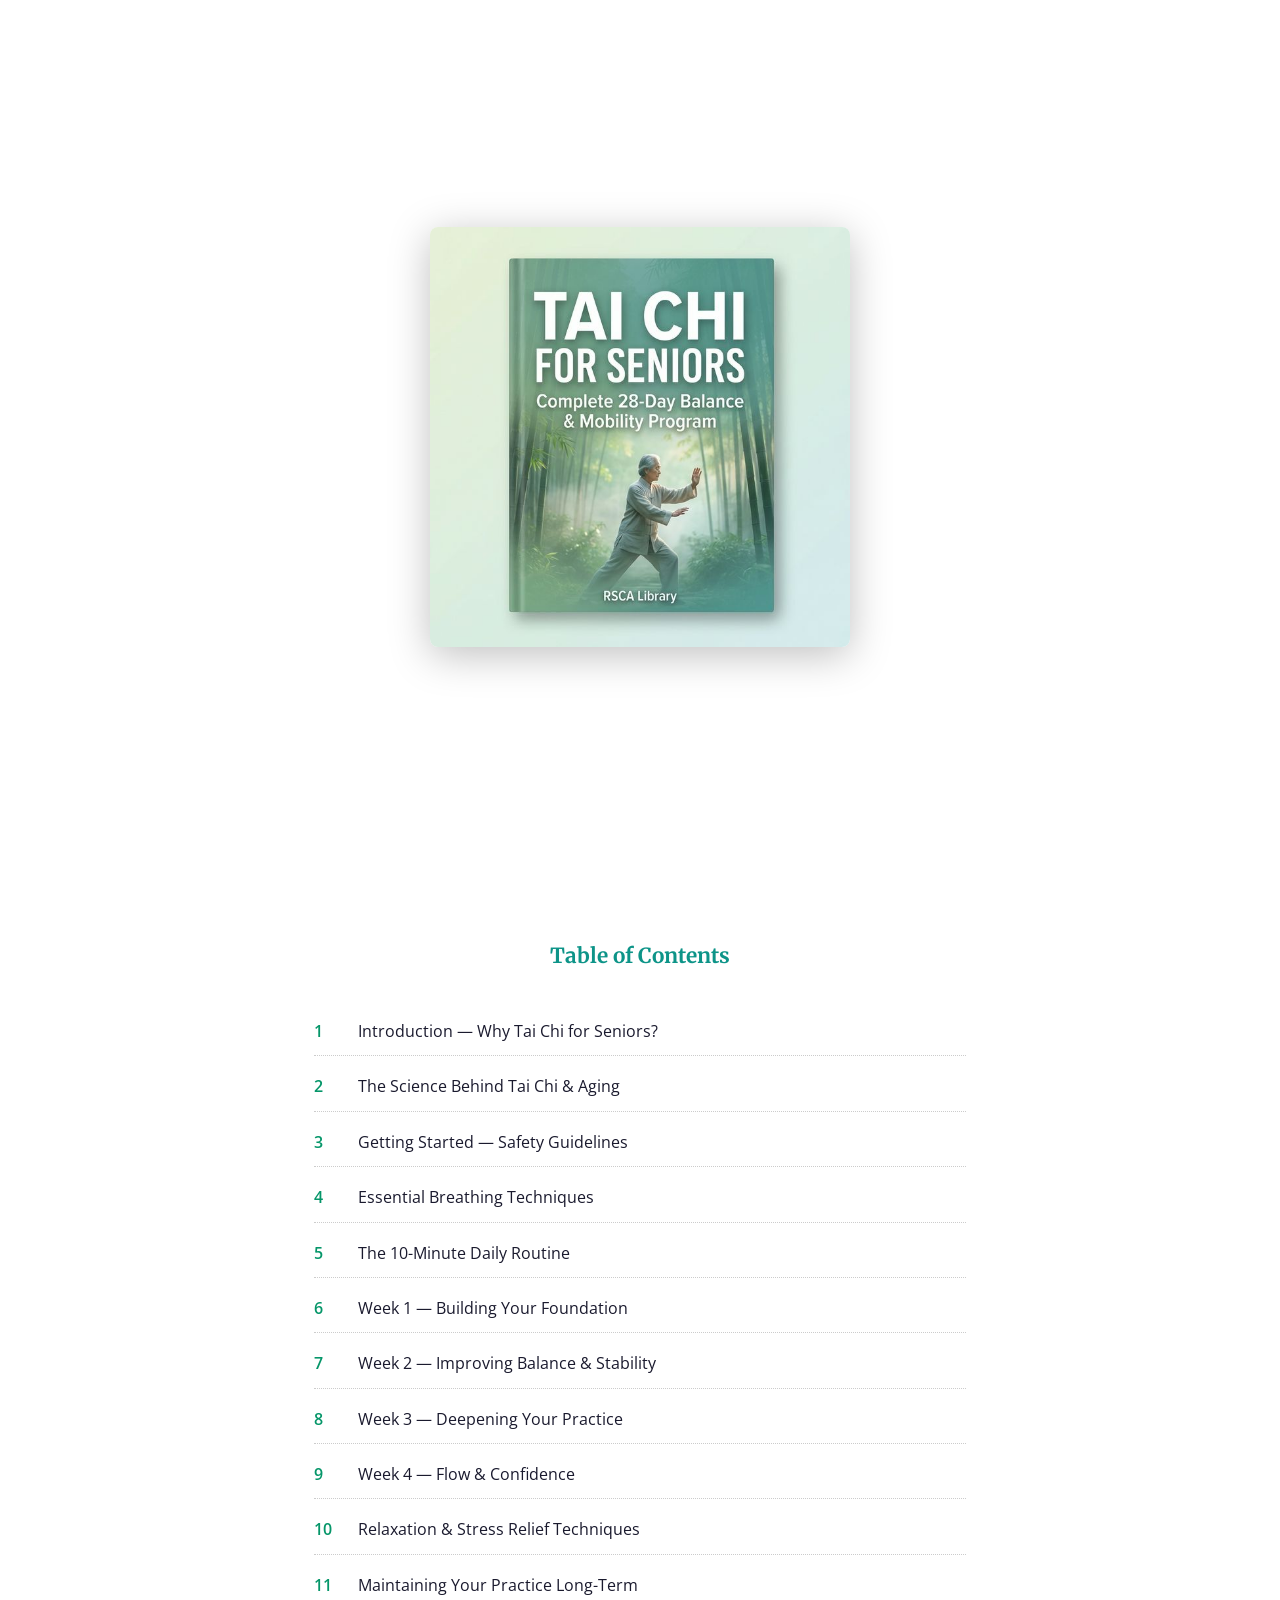
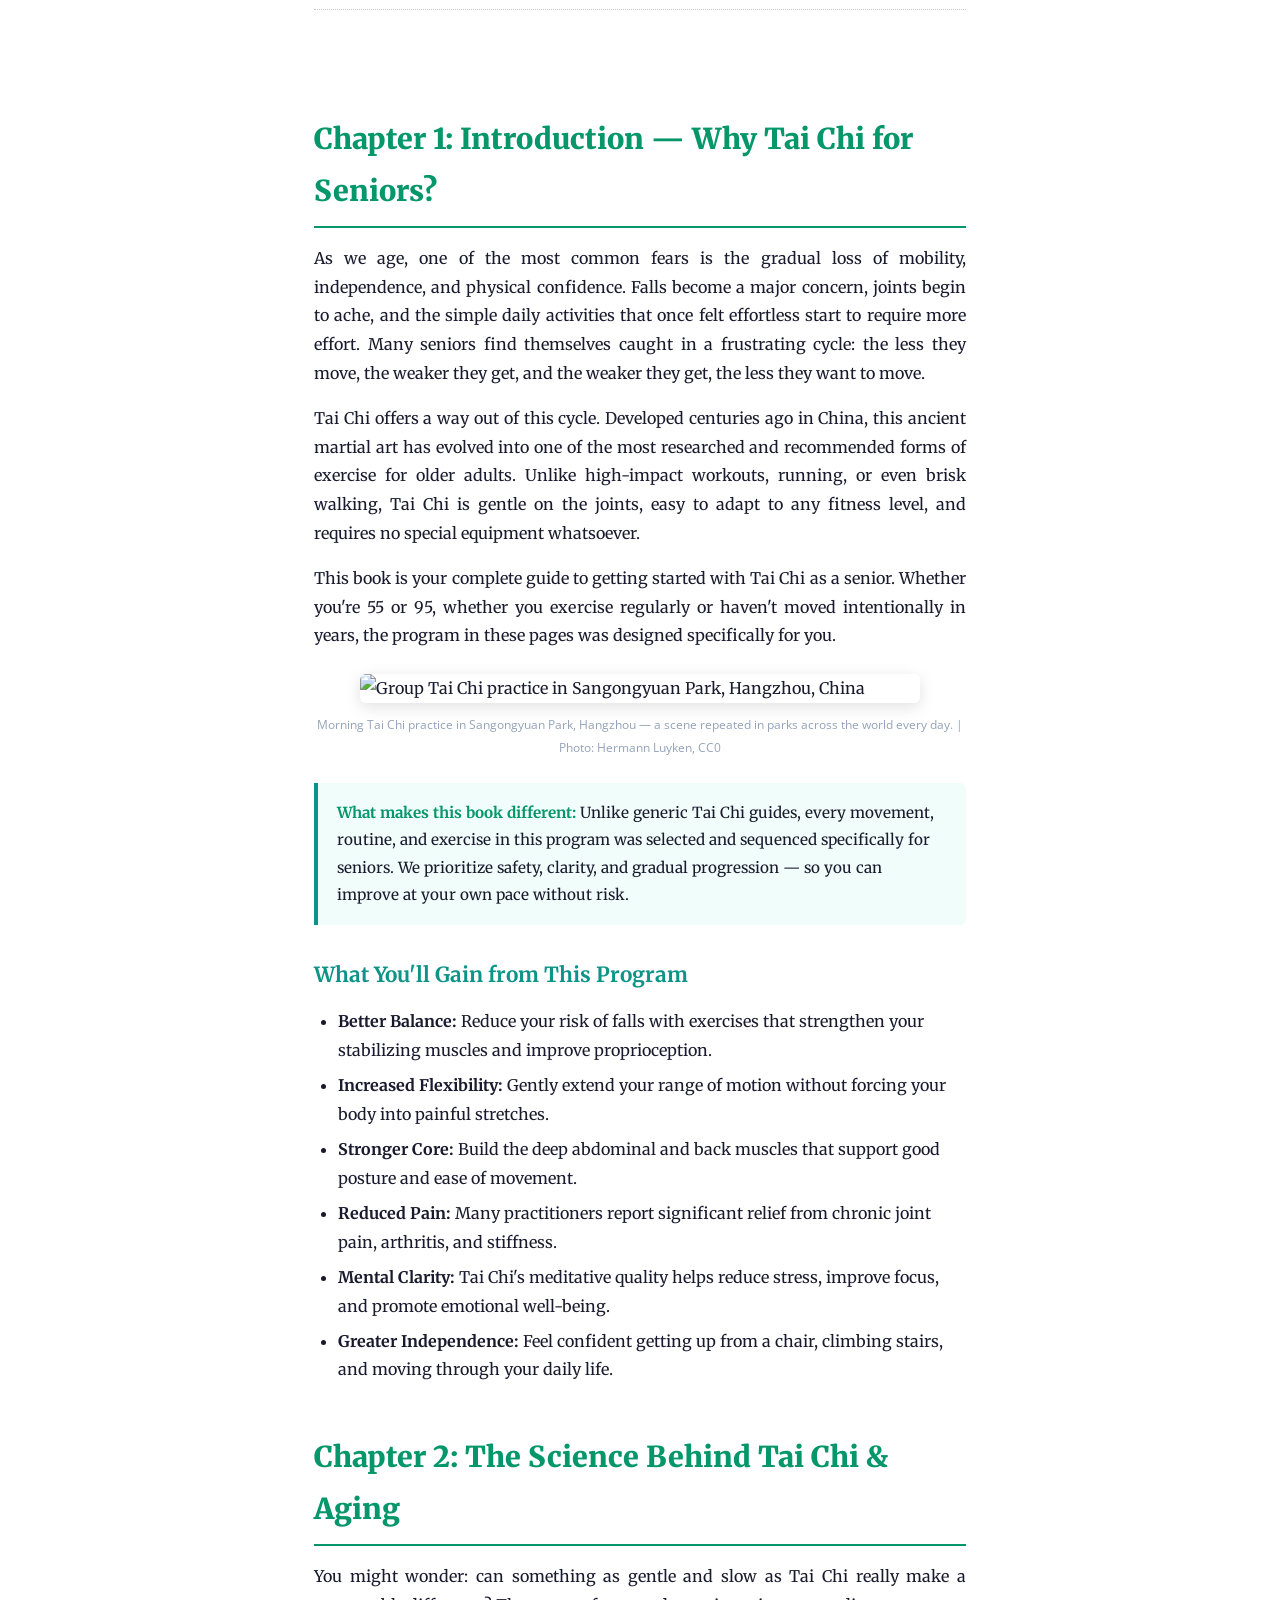
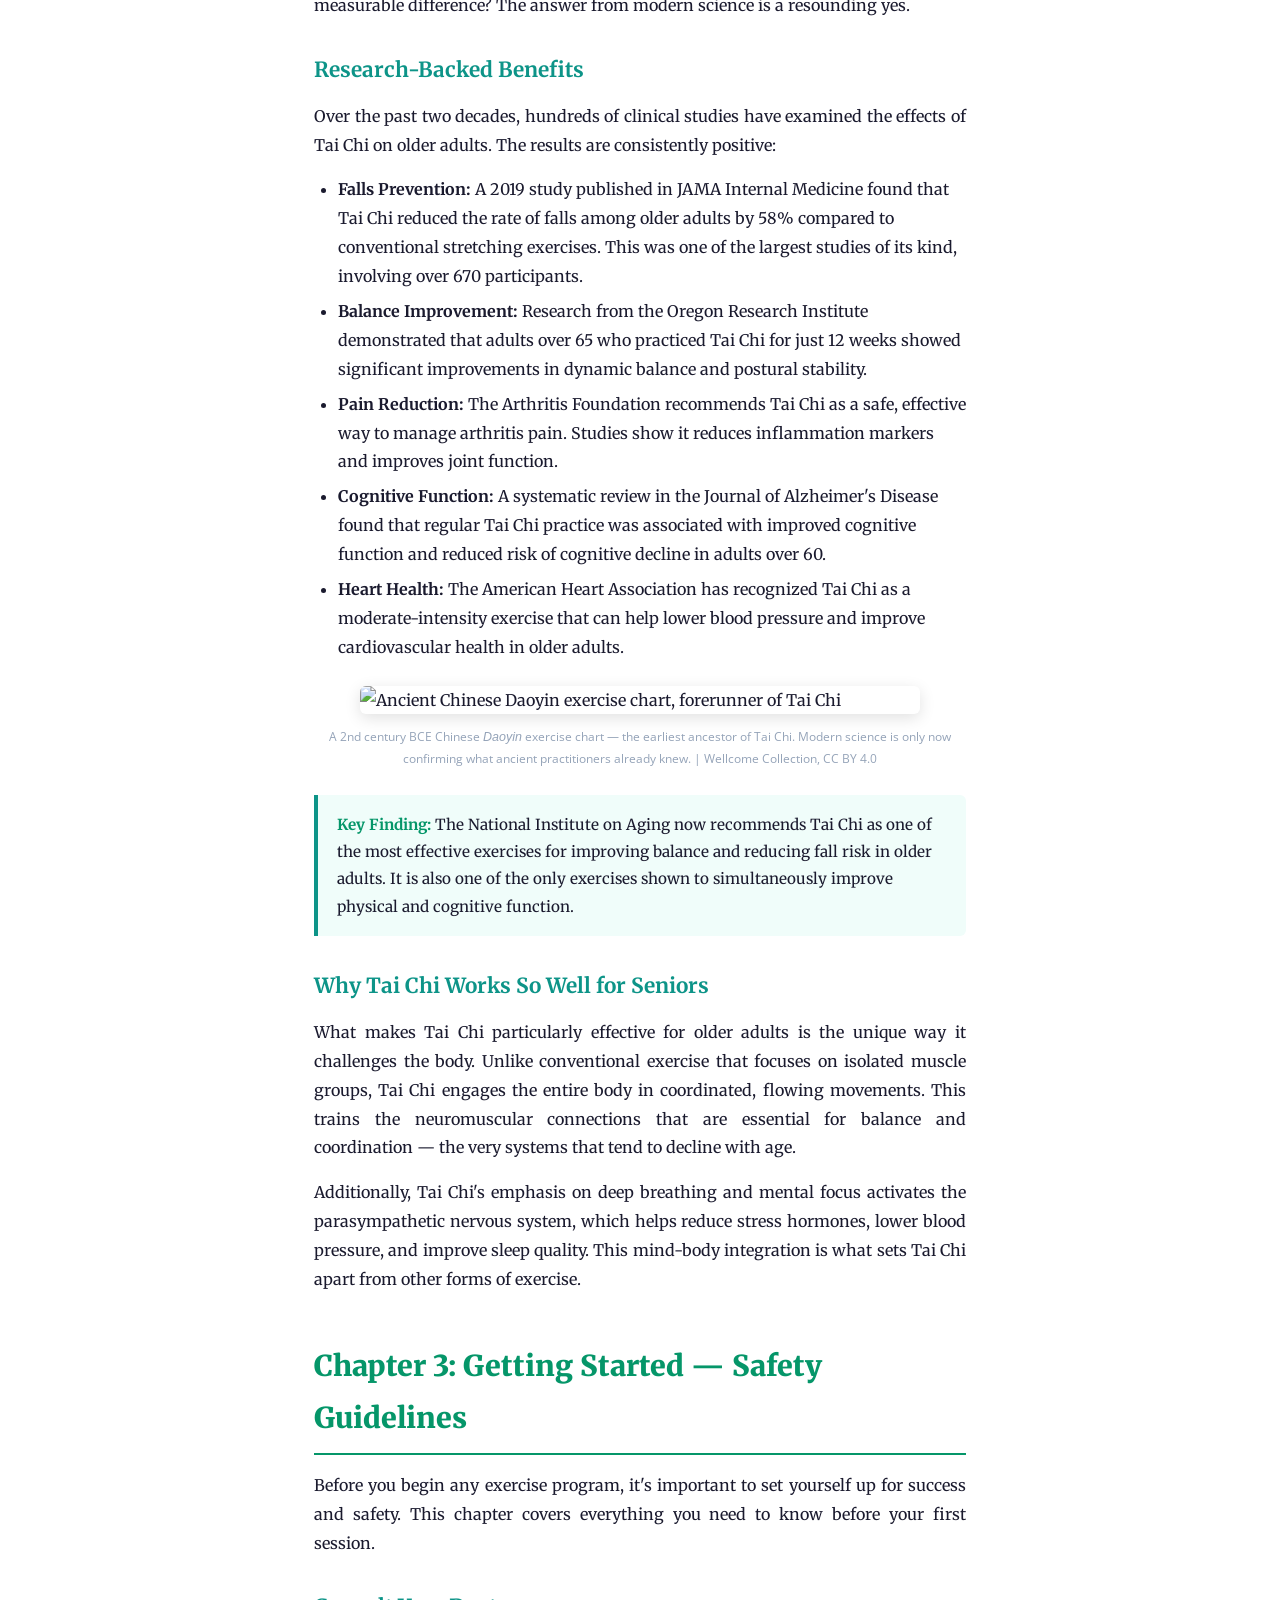
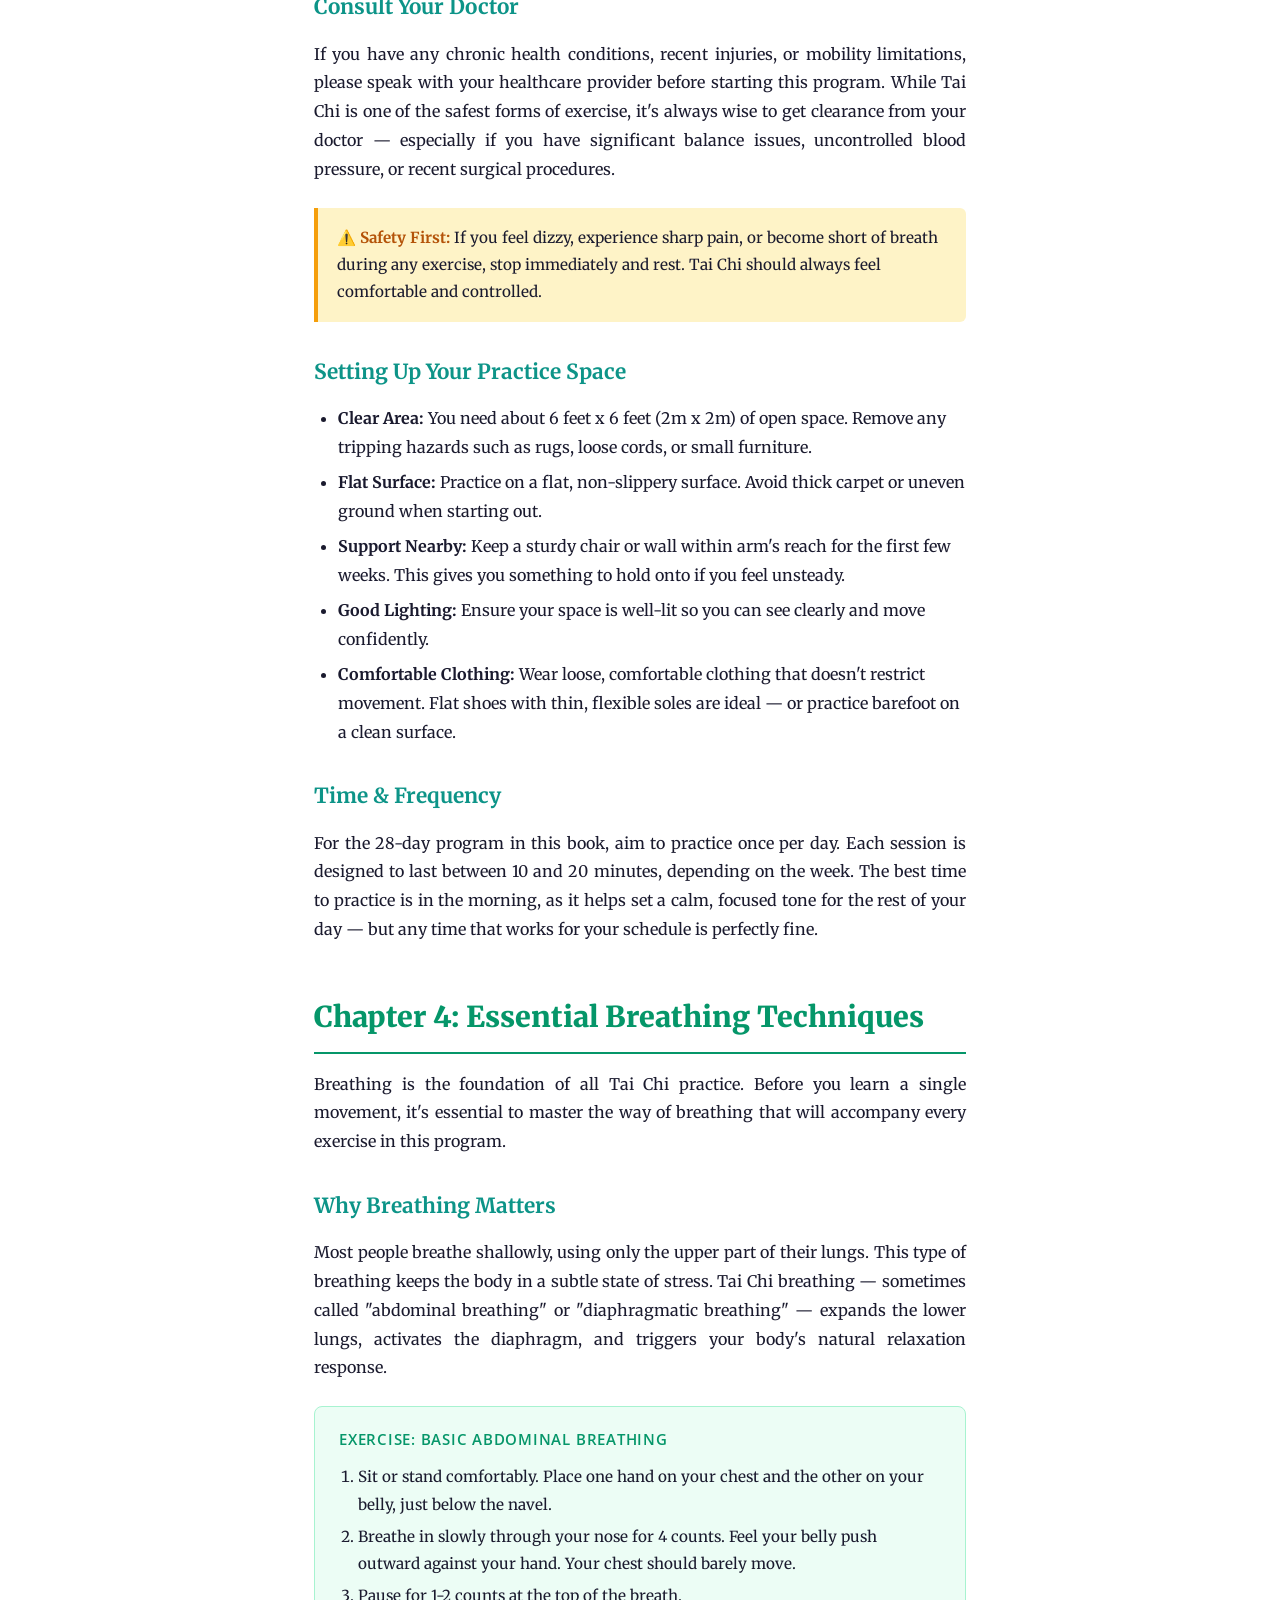
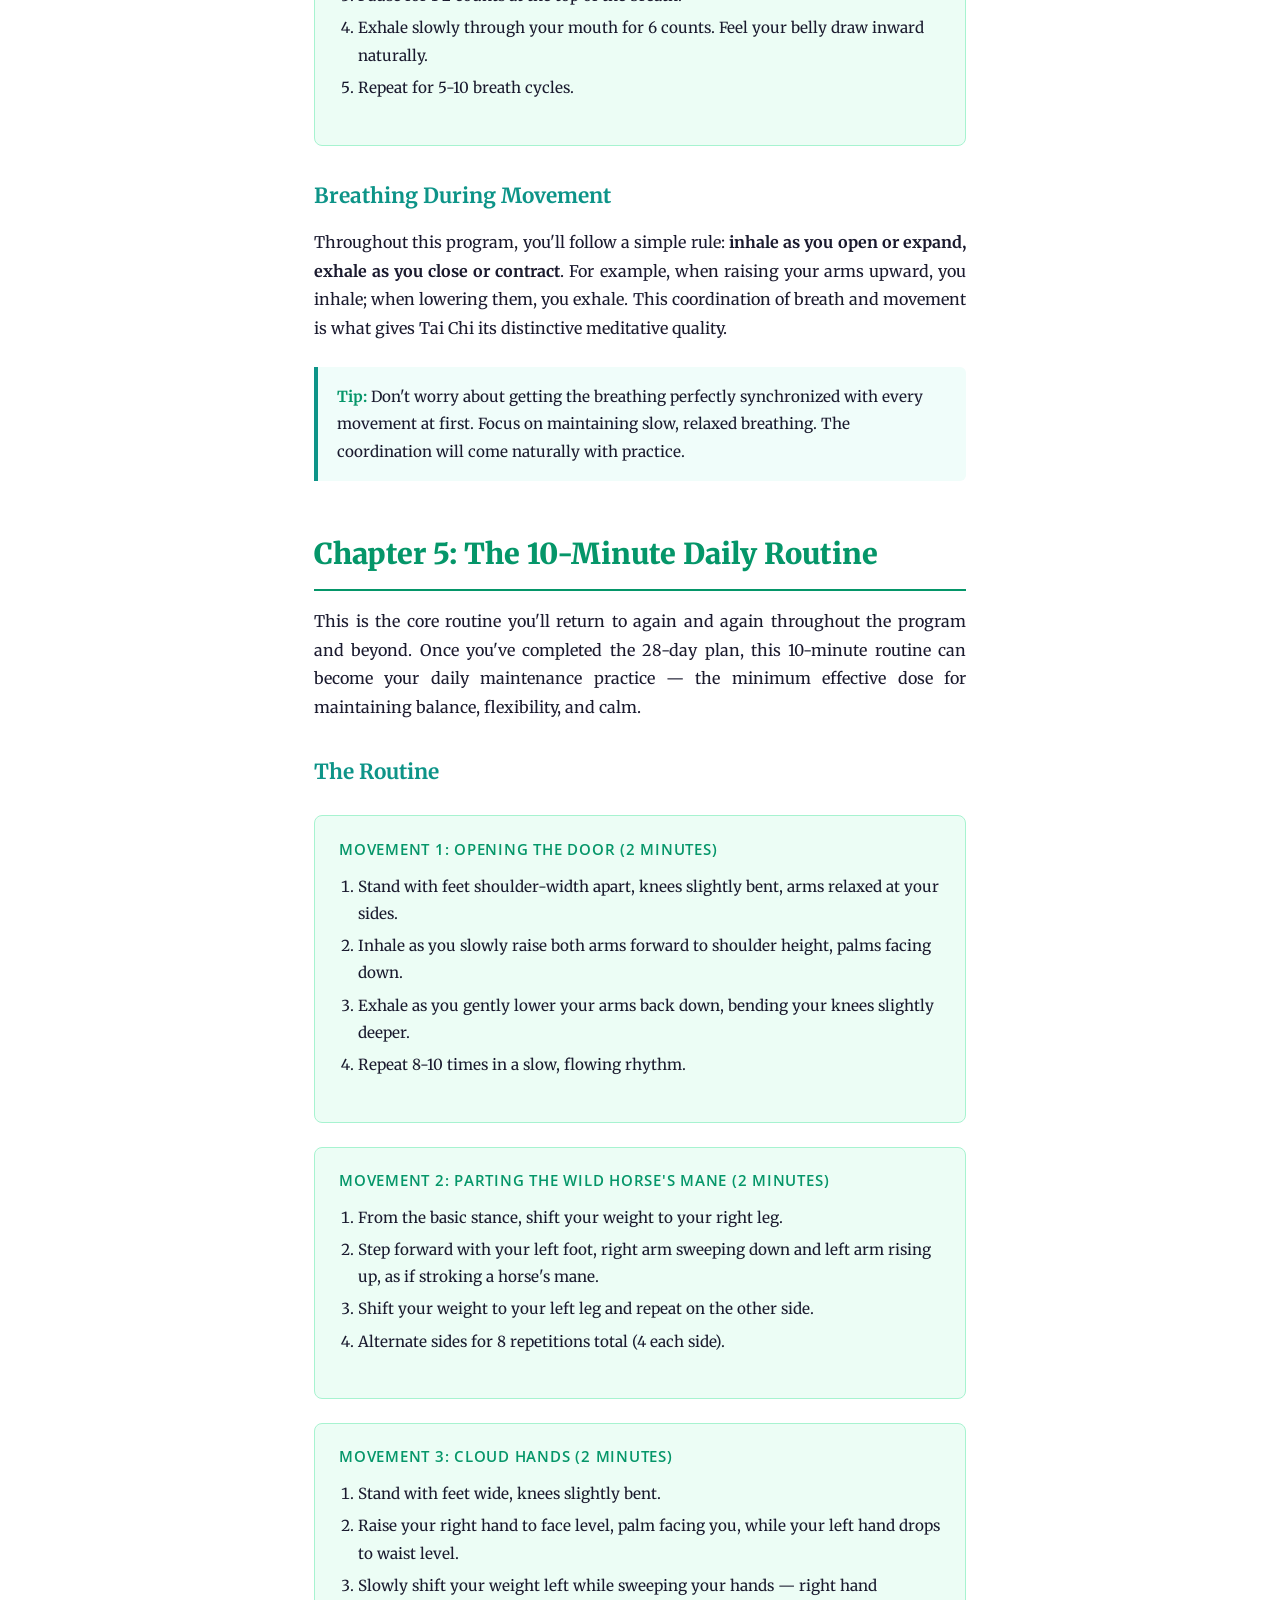
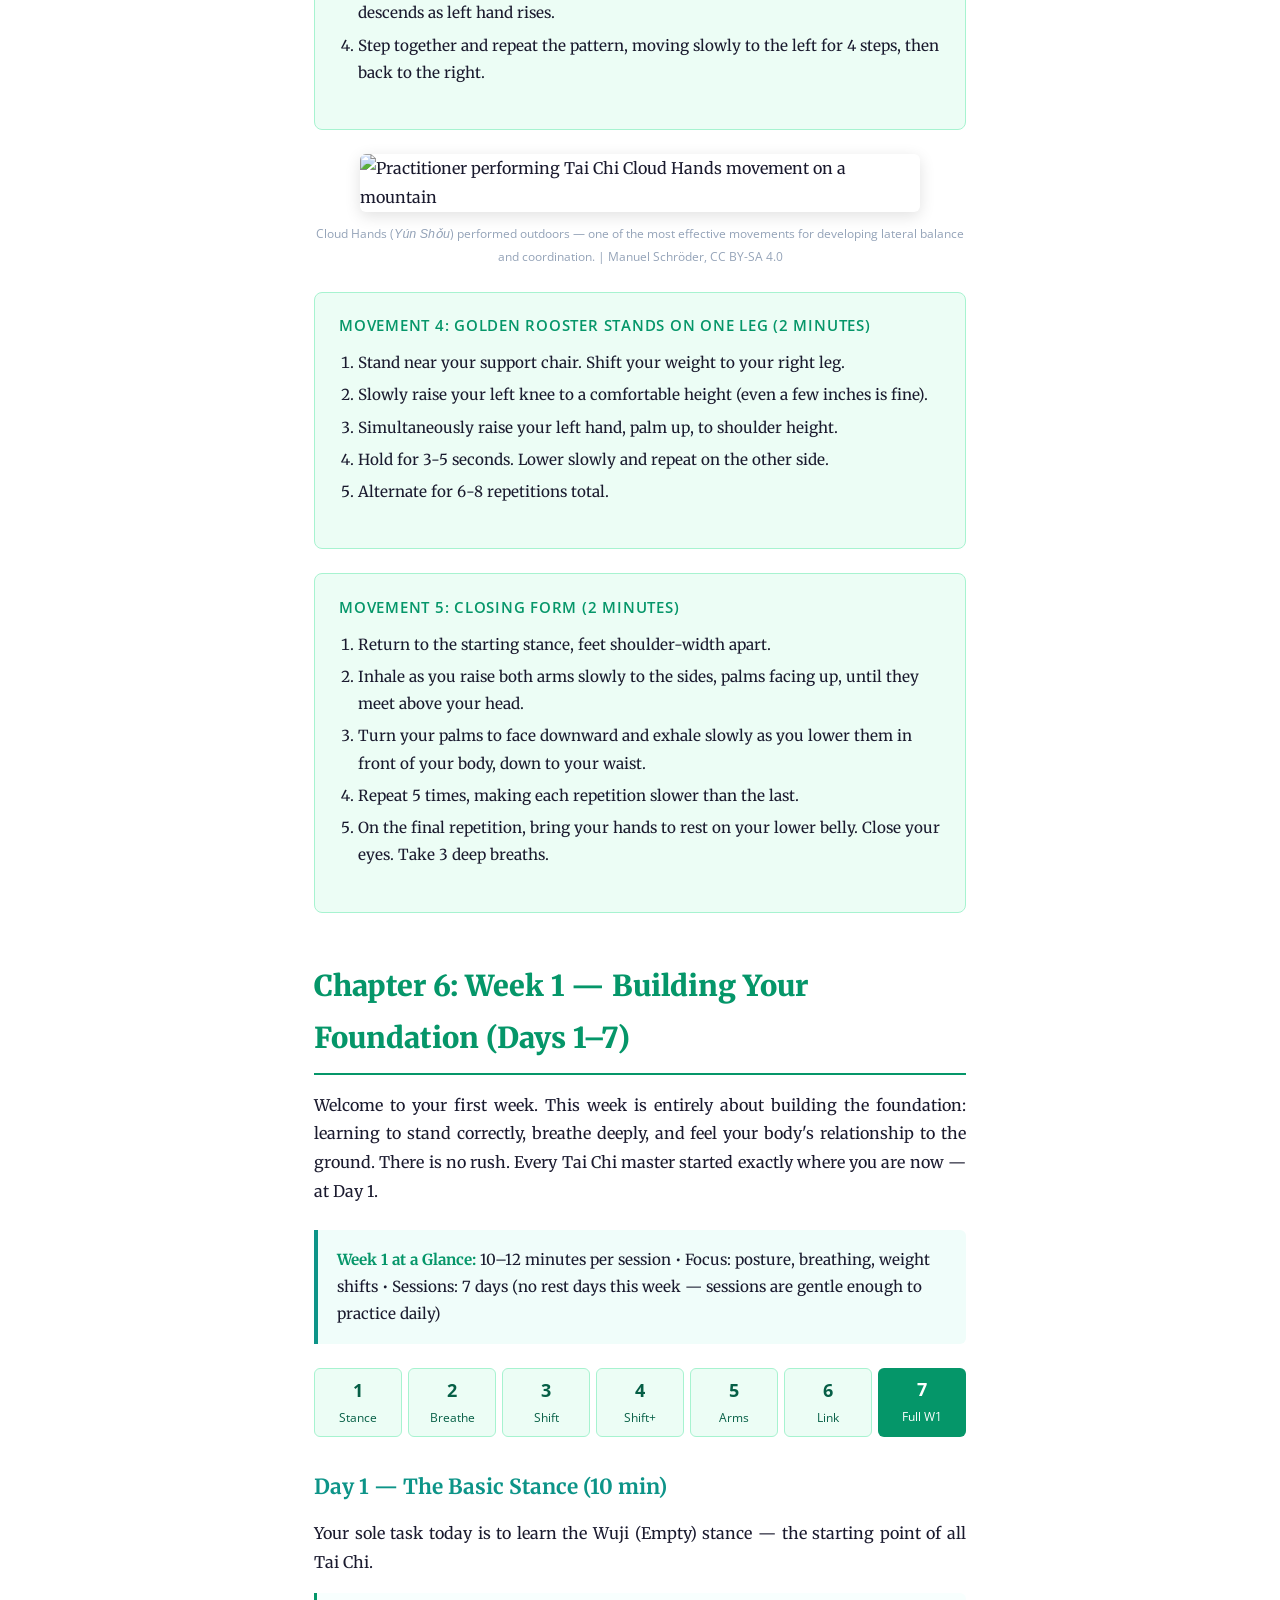
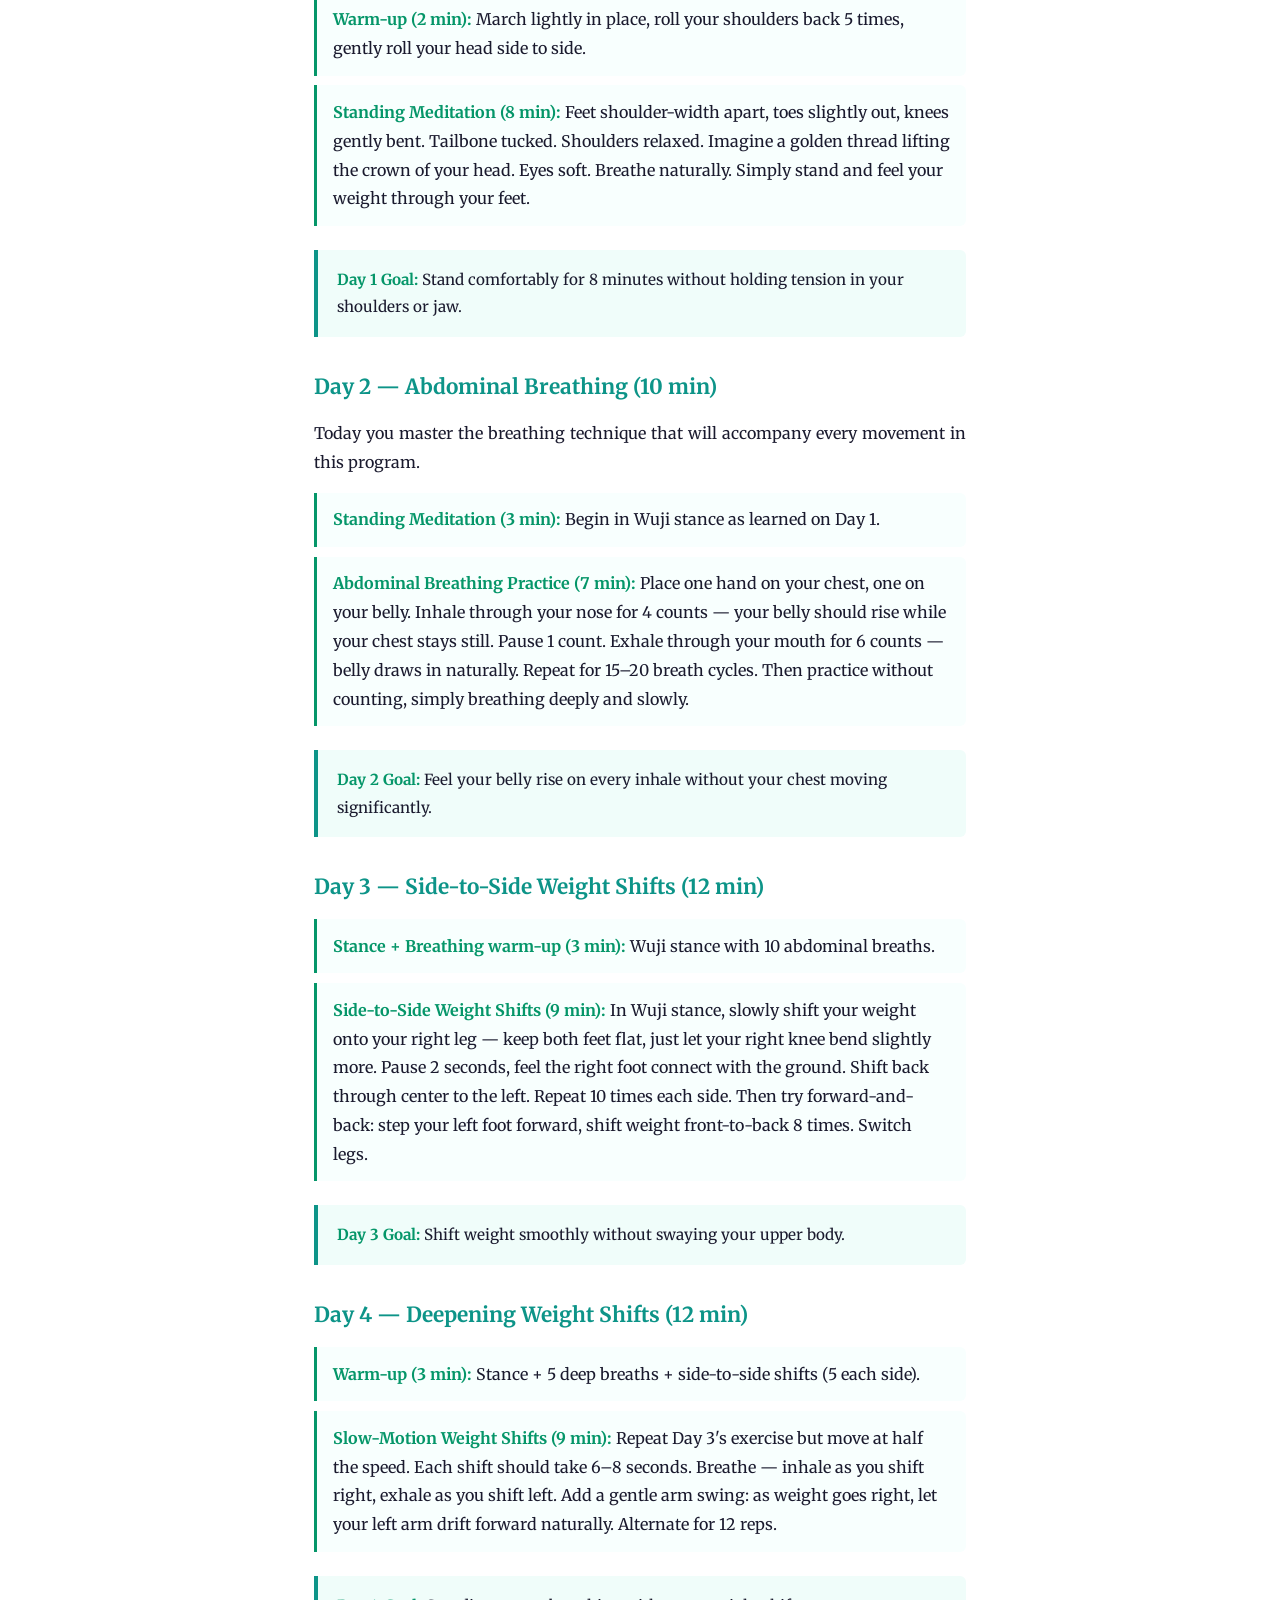
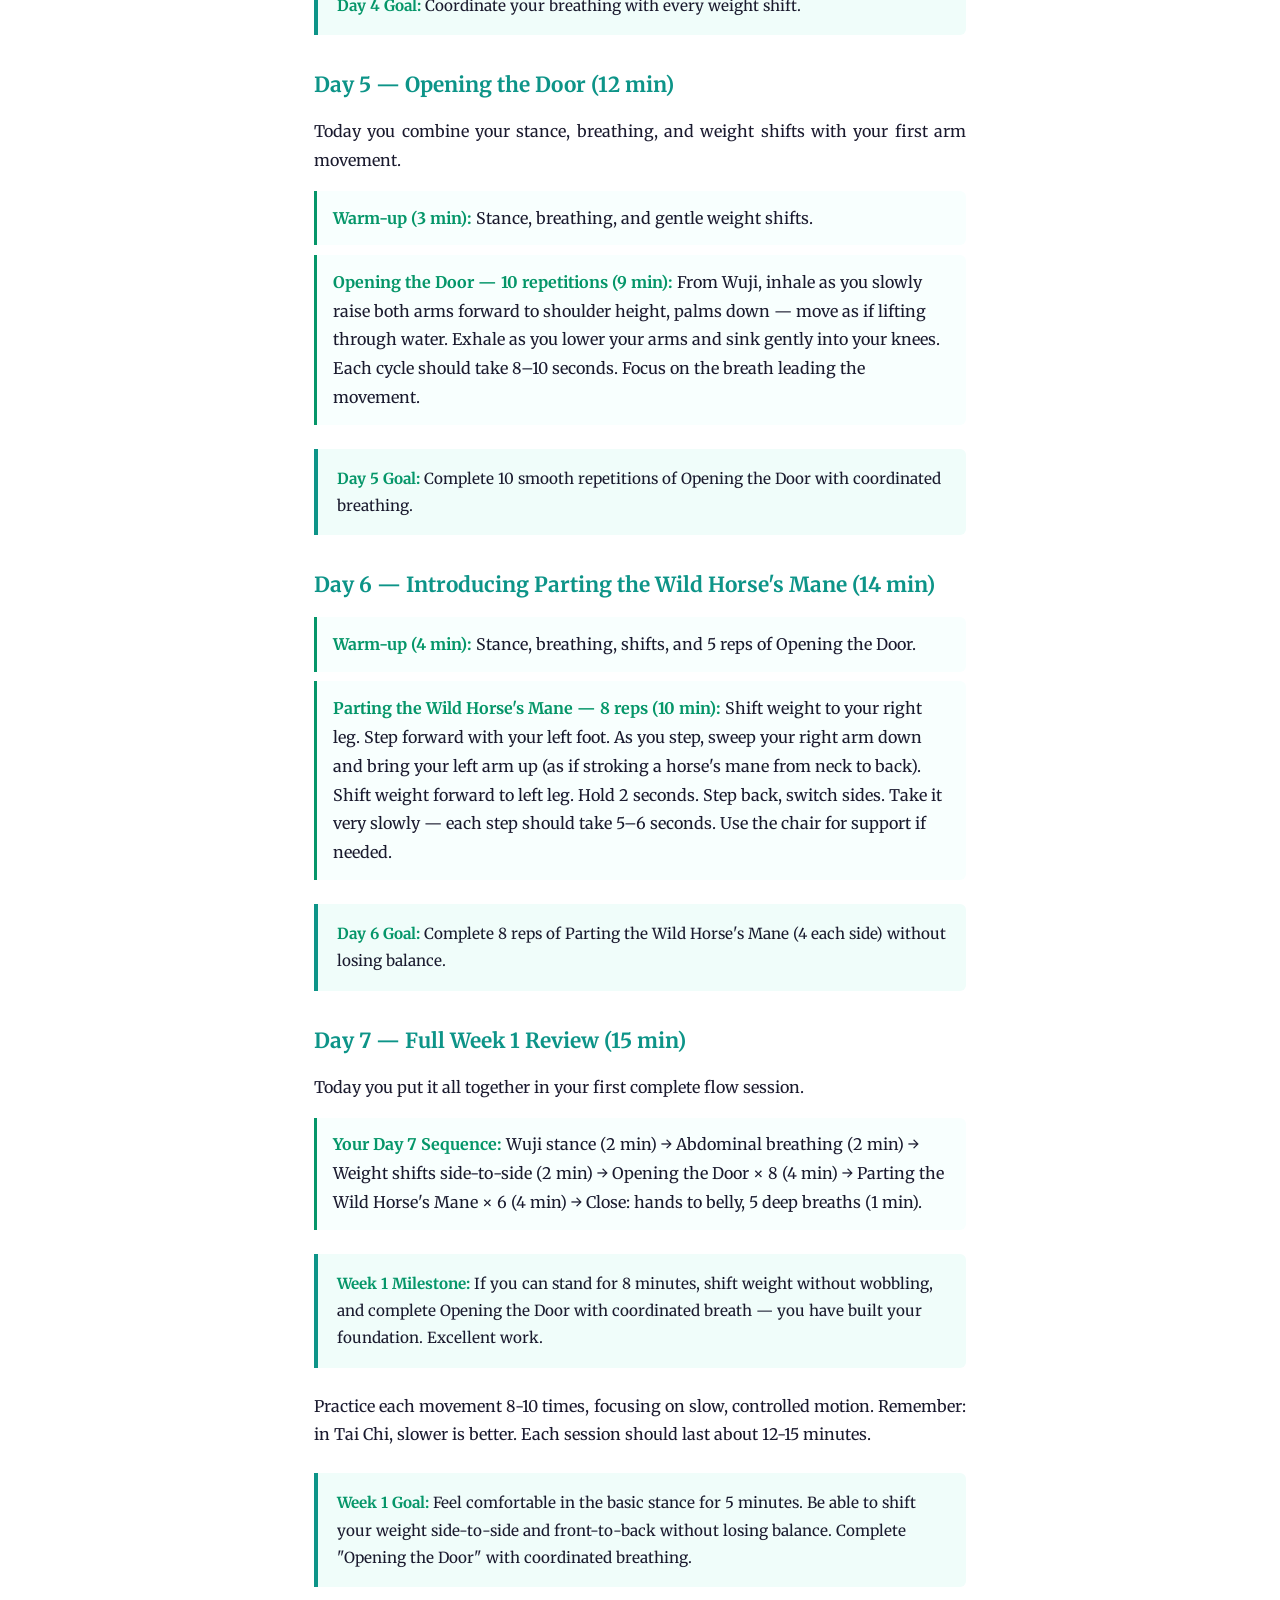
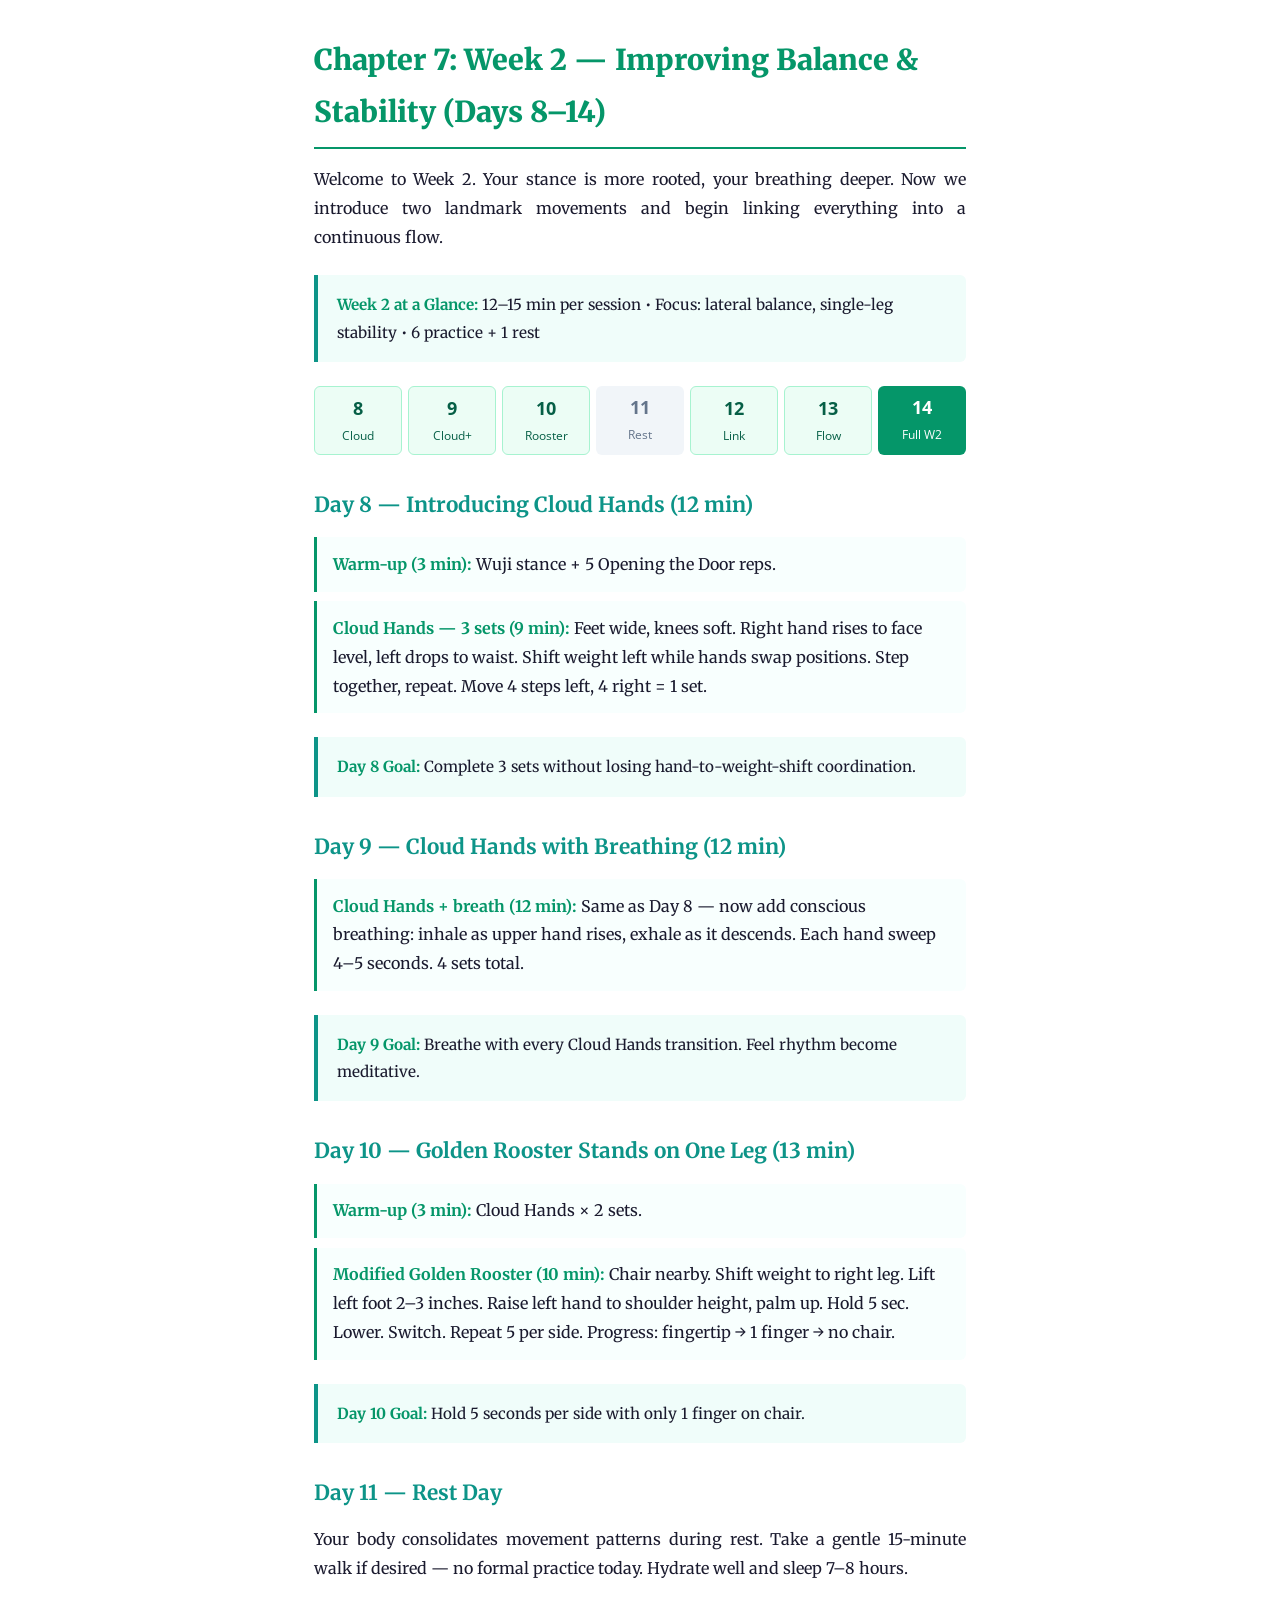
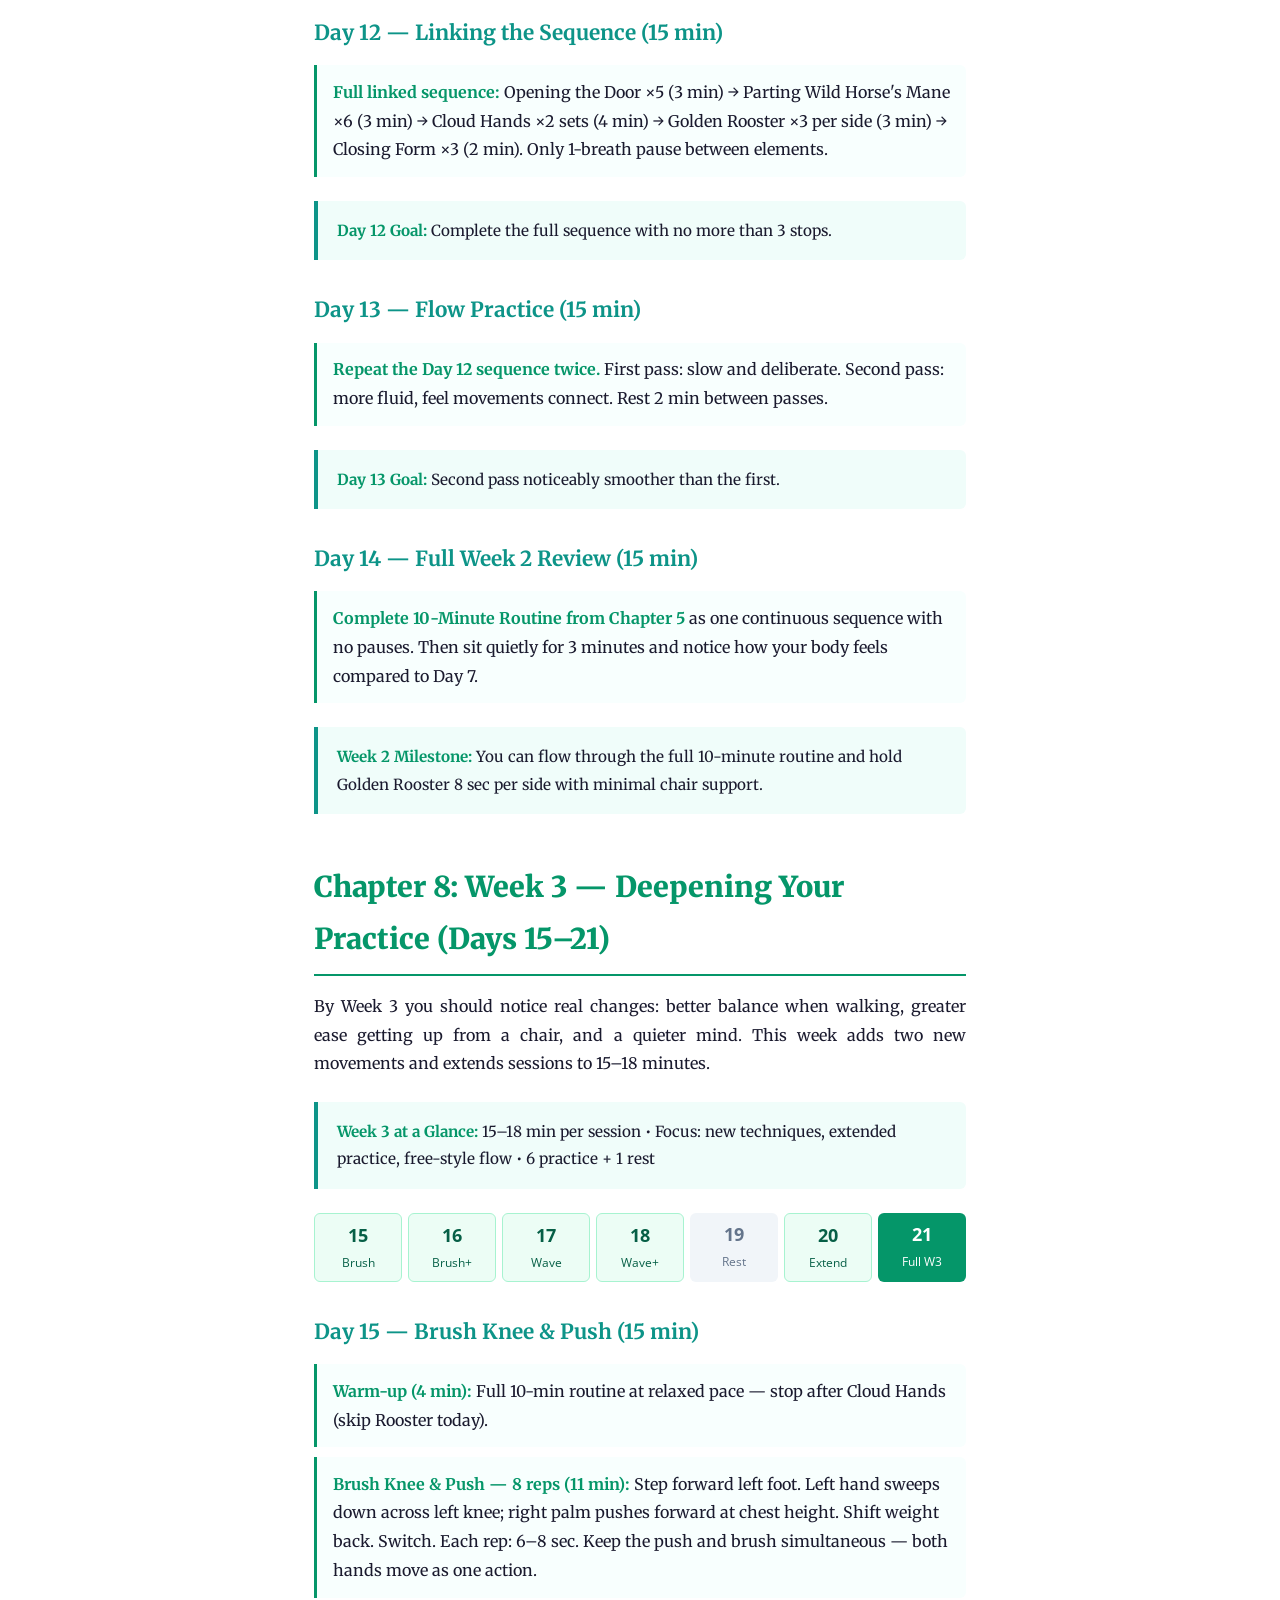
==== commit 1938b9aa: "feat: enhance tai-chi-seniors ebook - full 28-day program + public domain images" ====
--- a/products/tai-chi-seniors/ebooks/tai-chi-for-seniors.html
+++ b/products/tai-chi-seniors/ebooks/tai-chi-for-seniors.html
@@ -217,6 +217,77 @@
             font-size: .85rem;
             color: #64748b;
             text-align: center;
+        }
+
+        /* Public Domain Images */
+        .ebook-img {
+            width: 100%;
+            max-width: 560px;
+            height: auto;
+            border-radius: 6px;
+            margin: 1.5rem auto;
+            display: block;
+            box-shadow: 0 4px 16px rgba(0, 0, 0, 0.12);
+        }
+
+        .img-caption {
+            text-align: center;
+            font-family: 'Open Sans', sans-serif;
+            font-size: .78rem;
+            color: #94a3b8;
+            margin-top: -.8rem;
+            margin-bottom: 1.5rem;
+        }
+
+        /* 28-Day Calendar Grid */
+        .day-grid {
+            display: grid;
+            grid-template-columns: repeat(7, 1fr);
+            gap: 6px;
+            margin: 1.2rem 0 1.8rem;
+        }
+
+        .day-cell {
+            border-radius: 6px;
+            padding: .4rem .2rem;
+            text-align: center;
+            font-family: 'Open Sans', sans-serif;
+            font-size: .78rem;
+        }
+
+        .day-cell .num {
+            font-size: 1.1rem;
+            font-weight: 700;
+            display: block;
+        }
+
+        .day-cell.rest {
+            background: #f1f5f9;
+            color: #64748b;
+        }
+
+        .day-cell.practice {
+            background: #ecfdf5;
+            color: #065f46;
+            border: 1px solid #a7f3d0;
+        }
+
+        .day-cell.milestone {
+            background: #059669;
+            color: #fff;
+        }
+
+        /* Day Schedule Box */
+        .day-plan {
+            border-left: 3px solid #059669;
+            background: #f8fffe;
+            padding: .8rem 1rem;
+            margin: .6rem 0;
+            border-radius: 0 6px 6px 0;
+        }
+
+        .day-plan strong {
+            color: #059669;
         }
 
         @media print {
@@ -275,6 +346,11 @@
         you exercise regularly or haven't moved intentionally in years, the program in these pages was designed
         specifically for you.</p>
 
+    <img src="https://upload.wikimedia.org/wikipedia/commons/f/fa/2014.11.21.083627_Tai_Chi_Sangongyuan_Park_Xihu_Hangzhou.jpg"
+        alt="Group Tai Chi practice in Sangongyuan Park, Hangzhou, China" class="ebook-img">
+    <p class="img-caption">Morning Tai Chi practice in Sangongyuan Park, Hangzhou — a scene repeated in parks across the
+        world every day. | Photo: Hermann Luyken, CC0</p>
+
     <div class="callout">
         <strong>What makes this book different:</strong> Unlike generic Tai Chi guides, every movement, routine, and
         exercise in this program was selected and sequenced specifically for seniors. We prioritize safety, clarity, and
@@ -325,6 +401,12 @@
             exercise that can help lower blood pressure and improve cardiovascular health in older adults.</li>
     </ul>
 
+    <img src="https://upload.wikimedia.org/wikipedia/commons/1/18/Daoyin_tu_-_chart_for_leading_and_guiding_people_in_exercise_Wellcome_L0036007_%28cropped%29.jpg"
+        alt="Ancient Chinese Daoyin exercise chart, forerunner of Tai Chi" class="ebook-img">
+    <p class="img-caption">A 2nd century BCE Chinese <em>Daoyin</em> exercise chart — the earliest ancestor of Tai Chi.
+        Modern science is only now confirming what ancient practitioners already knew. | Wellcome Collection, CC BY 4.0
+    </p>
+
     <div class="callout">
         <strong>Key Finding:</strong> The National Institute on Aging now recommends Tai Chi as one of the most
         effective exercises for improving balance and reducing fall risk in older adults. It is also one of the only
@@ -458,6 +540,11 @@
         </ol>
     </div>
 
+    <img src="https://upload.wikimedia.org/wikipedia/commons/c/c5/Manuel_Schr%C3%B6der_Taiji_Wolkenh%C3%A4nde_Laoshangebirge.jpg"
+        alt="Practitioner performing Tai Chi Cloud Hands movement on a mountain" class="ebook-img">
+    <p class="img-caption">Cloud Hands (<em>Yún Shǒu</em>) performed outdoors — one of the most effective movements for
+        developing lateral balance and coordination. | Manuel Schröder, CC BY-SA 4.0</p>
+
     <div class="exercise">
         <h4>Movement 4: Golden Rooster Stands on One Leg (2 minutes)</h4>
         <ol>
@@ -485,51 +572,118 @@
 
     <!-- ======== CHAPTER 6 ======== -->
     <div class="page-break"></div>
-    <h1>Chapter 6: Week 1 — Building Your Foundation</h1>
-
-    <p>Welcome to your first week. This week is about building the foundation: learning to stand properly, breathe
-        correctly, and perform basic movements with awareness and control. There is no rush. Every master started
-        exactly where you are now.</p>
-
-    <h2>Day 1-2: The Basic Stance</h2>
-    <p>Your first two days focus entirely on standing meditation and the basic Tai Chi stance. This may seem simple, but
-        this posture is the foundation of everything that follows.</p>
-
-    <div class="exercise">
-        <h4>Standing Meditation (5-8 minutes)</h4>
-        <ol>
-            <li>Stand with feet shoulder-width apart, toes pointing slightly outward.</li>
-            <li>Bend your knees slightly — just enough that you can't see your toes when you look down (about 2-3
-                inches).</li>
-            <li>Tuck your tailbone slightly under, as if sitting on the edge of a high stool.</li>
-            <li>Let your shoulders drop. Arms hang naturally with a slight bend at the elbows.</li>
-            <li>Imagine a golden thread attached to the top of your head, gently pulling you upward.</li>
-            <li>Practice your abdominal breathing for 5-8 minutes in this position.</li>
-        </ol>
-    </div>
-
-    <h2>Day 3-4: Weight Shifting</h2>
-    <p>Now you'll add gentle weight shifts — the key to developing balance and the foundation of all Tai Chi movement.
-    </p>
-
-    <div class="exercise">
-        <h4>Side-to-Side Weight Shift (10 minutes)</h4>
-        <ol>
-            <li>Begin in the basic stance.</li>
-            <li>Slowly shift your weight to your right leg, keeping both feet flat on the floor. Your right knee bends
-                slightly deeper while your left leg lightens.</li>
-            <li>Pause for 2 seconds, feeling your right foot connect firmly with the ground.</li>
-            <li>Slowly shift your weight back through center and onto your left leg.</li>
-            <li>Repeat 10 times on each side.</li>
-            <li>Progress to forward-and-back weight shifts: step one foot forward and shift your weight between front
-                and back legs.</li>
-        </ol>
-    </div>
-
-    <h2>Day 5-7: First Movements</h2>
-    <p>This is where your practice comes alive. You'll combine the stance, breathing, and weight shifts with your first
-        arm movements — "Opening the Door" and the beginning of "Parting the Wild Horse's Mane" from your 10-Minute
-        Routine.</p>
+    <h1>Chapter 6: Week 1 — Building Your Foundation (Days 1–7)</h1>
+
+    <p>Welcome to your first week. This week is entirely about building the foundation: learning to stand correctly,
+        breathe deeply, and feel your body's relationship to the ground. There is no rush. Every Tai Chi master started
+        exactly where you are now — at Day 1.</p>
+
+    <div class="callout">
+        <strong>Week 1 at a Glance:</strong> 10–12 minutes per session &bull; Focus: posture, breathing, weight shifts
+        &bull; Sessions: 7 days (no rest days this week — sessions are gentle enough to practice daily)
+    </div>
+
+    <div class="day-grid">
+        <div class="day-cell practice"><span class="num">1</span>Stance</div>
+        <div class="day-cell practice"><span class="num">2</span>Breathe</div>
+        <div class="day-cell practice"><span class="num">3</span>Shift</div>
+        <div class="day-cell practice"><span class="num">4</span>Shift+</div>
+        <div class="day-cell practice"><span class="num">5</span>Arms</div>
+        <div class="day-cell practice"><span class="num">6</span>Link</div>
+        <div class="day-cell milestone"><span class="num">7</span>Full W1</div>
+    </div>
+
+    <h2>Day 1 — The Basic Stance (10 min)</h2>
+    <p>Your sole task today is to learn the Wuji (Empty) stance — the starting point of all Tai Chi.</p>
+    <div class="day-plan">
+        <strong>Warm-up (2 min):</strong> March lightly in place, roll your shoulders back 5 times, gently roll your
+        head side to side.
+    </div>
+    <div class="day-plan">
+        <strong>Standing Meditation (8 min):</strong> Feet shoulder-width apart, toes slightly out, knees gently bent.
+        Tailbone tucked. Shoulders relaxed. Imagine a golden thread lifting the crown of your head. Eyes soft.
+        Breathe naturally. Simply stand and feel your weight through your feet.
+    </div>
+    <div class="callout"><strong>Day 1 Goal:</strong> Stand comfortably for 8 minutes without holding tension in your
+        shoulders or jaw.</div>
+
+    <h2>Day 2 — Abdominal Breathing (10 min)</h2>
+    <p>Today you master the breathing technique that will accompany every movement in this program.</p>
+    <div class="day-plan">
+        <strong>Standing Meditation (3 min):</strong> Begin in Wuji stance as learned on Day 1.
+    </div>
+    <div class="day-plan">
+        <strong>Abdominal Breathing Practice (7 min):</strong> Place one hand on your chest, one on your belly.
+        Inhale through your nose for 4 counts — your belly should rise while your chest stays still.
+        Pause 1 count. Exhale through your mouth for 6 counts — belly draws in naturally.
+        Repeat for 15–20 breath cycles. Then practice without counting, simply breathing deeply and slowly.
+    </div>
+    <div class="callout"><strong>Day 2 Goal:</strong> Feel your belly rise on every inhale without your chest moving
+        significantly.</div>
+
+    <h2>Day 3 — Side-to-Side Weight Shifts (12 min)</h2>
+    <div class="day-plan">
+        <strong>Stance + Breathing warm-up (3 min):</strong> Wuji stance with 10 abdominal breaths.
+    </div>
+    <div class="day-plan">
+        <strong>Side-to-Side Weight Shifts (9 min):</strong> In Wuji stance, slowly shift your weight onto your right
+        leg
+        — keep both feet flat, just let your right knee bend slightly more. Pause 2 seconds, feel the right foot connect
+        with the ground. Shift back through center to the left. Repeat 10 times each side.
+        Then try forward-and-back: step your left foot forward, shift weight front-to-back 8 times. Switch legs.
+    </div>
+    <div class="callout"><strong>Day 3 Goal:</strong> Shift weight smoothly without swaying your upper body.</div>
+
+    <h2>Day 4 — Deepening Weight Shifts (12 min)</h2>
+    <div class="day-plan">
+        <strong>Warm-up (3 min):</strong> Stance + 5 deep breaths + side-to-side shifts (5 each side).
+    </div>
+    <div class="day-plan">
+        <strong>Slow-Motion Weight Shifts (9 min):</strong> Repeat Day 3's exercise but move at half the speed.
+        Each shift should take 6–8 seconds. Breathe — inhale as you shift right, exhale as you shift left.
+        Add a gentle arm swing: as weight goes right, let your left arm drift forward naturally. Alternate for 12 reps.
+    </div>
+    <div class="callout"><strong>Day 4 Goal:</strong> Coordinate your breathing with every weight shift.</div>
+
+    <h2>Day 5 — Opening the Door (12 min)</h2>
+    <p>Today you combine your stance, breathing, and weight shifts with your first arm movement.</p>
+    <div class="day-plan">
+        <strong>Warm-up (3 min):</strong> Stance, breathing, and gentle weight shifts.
+    </div>
+    <div class="day-plan">
+        <strong>Opening the Door — 10 repetitions (9 min):</strong> From Wuji, inhale as you slowly raise both arms
+        forward to shoulder height, palms down — move as if lifting through water.
+        Exhale as you lower your arms and sink gently into your knees.
+        Each cycle should take 8–10 seconds. Focus on the breath leading the movement.
+    </div>
+    <div class="callout"><strong>Day 5 Goal:</strong> Complete 10 smooth repetitions of Opening the Door with
+        coordinated breathing.</div>
+
+    <h2>Day 6 — Introducing Parting the Wild Horse's Mane (14 min)</h2>
+    <div class="day-plan">
+        <strong>Warm-up (4 min):</strong> Stance, breathing, shifts, and 5 reps of Opening the Door.
+    </div>
+    <div class="day-plan">
+        <strong>Parting the Wild Horse's Mane — 8 reps (10 min):</strong> Shift weight to your right leg. Step forward
+        with your left foot. As you step, sweep your right arm down and bring your left arm up (as if stroking a horse's
+        mane from neck to back). Shift weight forward to left leg. Hold 2 seconds. Step back, switch sides.
+        Take it very slowly — each step should take 5–6 seconds. Use the chair for support if needed.
+    </div>
+    <div class="callout"><strong>Day 6 Goal:</strong> Complete 8 reps of Parting the Wild Horse's Mane (4 each side)
+        without losing balance.</div>
+
+    <h2>Day 7 — Full Week 1 Review (15 min)</h2>
+    <p>Today you put it all together in your first complete flow session.</p>
+    <div class="day-plan">
+        <strong>Your Day 7 Sequence:</strong> Wuji stance (2 min) → Abdominal breathing (2 min) →
+        Weight shifts side-to-side (2 min) → Opening the Door × 8 (4 min) →
+        Parting the Wild Horse's Mane × 6 (4 min) → Close: hands to belly, 5 deep breaths (1 min).
+    </div>
+    <div class="callout">
+        <strong>Week 1 Milestone:</strong> If you can stand for 8 minutes, shift weight without wobbling, and complete
+        Opening the Door with coordinated breath — you have built your foundation. Excellent work.
+    </div>
+
 
     <p>Practice each movement 8-10 times, focusing on slow, controlled motion. Remember: in Tai Chi, slower is better.
         Each session should last about 12-15 minutes.</p>
@@ -541,126 +695,236 @@
 
     <!-- ======== CHAPTER 7 ======== -->
     <div class="page-break"></div>
-    <h1>Chapter 7: Week 2 — Improving Balance & Stability</h1>
-
-    <p>In Week 2, you'll build on your foundation with movements specifically designed to challenge and improve your
-        balance. By now, the basic stance should feel more natural, and your breathing should be deeper and more
-        relaxed.</p>
-
-    <h2>Day 8-9: Cloud Hands</h2>
-    <p>Cloud Hands is one of the most beautiful and beneficial Tai Chi movements. It coordinates upper and lower body
-        movement, improves lateral balance, and develops a sense of flowing rhythm.</p>
-
-    <p>Practice Cloud Hands for 5 minutes each day, then combine it with your Opening the Door warm-up for a 10-minute
-        session.</p>
-
-    <h2>Day 10-11: Golden Rooster (Modified)</h2>
-    <p>This single-leg balance exercise is incredibly effective for building stability. Start with your support chair
-        nearby.</p>
-
-    <div class="exercise">
-        <h4>Modified Golden Rooster</h4>
-        <ol>
-            <li>Stand behind your chair, fingertips lightly resting on the backrest.</li>
-            <li>Shift your weight to your right foot.</li>
-            <li>Slowly lift your left foot just 2-3 inches off the ground.</li>
-            <li>Hold for 5-10 seconds. If stable, try lifting your left hand from the chair.</li>
-            <li>Lower and switch sides. Repeat 5 times per side.</li>
-            <li>As confidence grows, lift the knee higher and reduce chair contact.</li>
-        </ol>
-    </div>
-
-    <h2>Day 12-14: Combining Movements</h2>
-    <p>This is where the magic happens. You'll link together the movements you've learned into a flowing sequence.
-        Follow the 10-Minute Daily Routine from Chapter 5, performing each movement with the breathing patterns you've
-        practiced. By the end of Week 2, you should be able to perform the complete routine with minimal stops between
-        movements.</p>
+    <h1>Chapter 7: Week 2 &mdash; Improving Balance &amp; Stability (Days 8&ndash;14)</h1>
+
+    <p>Welcome to Week 2. Your stance is more rooted, your breathing deeper. Now we introduce two landmark movements
+        and begin linking everything into a continuous flow.</p>
 
     <div class="callout">
-        <strong>Week 2 Goal:</strong> Complete the 10-Minute Daily Routine as a continuous sequence. Hold Golden Rooster
-        with minimal chair support for 8-10 seconds per side.
-    </div>
+        <strong>Week 2 at a Glance:</strong> 12&ndash;15 min per session &bull; Focus: lateral balance, single-leg
+        stability &bull; 6 practice + 1 rest
+    </div>
+
+    <div class="day-grid">
+        <div class="day-cell practice"><span class="num">8</span>Cloud</div>
+        <div class="day-cell practice"><span class="num">9</span>Cloud+</div>
+        <div class="day-cell practice"><span class="num">10</span>Rooster</div>
+        <div class="day-cell rest"><span class="num">11</span>Rest</div>
+        <div class="day-cell practice"><span class="num">12</span>Link</div>
+        <div class="day-cell practice"><span class="num">13</span>Flow</div>
+        <div class="day-cell milestone"><span class="num">14</span>Full W2</div>
+    </div>
+
+    <h2>Day 8 &mdash; Introducing Cloud Hands (12 min)</h2>
+    <div class="day-plan"><strong>Warm-up (3 min):</strong> Wuji stance + 5 Opening the Door reps.</div>
+    <div class="day-plan"><strong>Cloud Hands &mdash; 3 sets (9 min):</strong> Feet wide, knees soft. Right hand rises
+        to face level, left drops to waist. Shift weight left while hands swap positions. Step together, repeat. Move 4
+        steps left, 4 right = 1 set.</div>
+    <div class="callout"><strong>Day 8 Goal:</strong> Complete 3 sets without losing hand-to-weight-shift coordination.
+    </div>
+
+    <h2>Day 9 &mdash; Cloud Hands with Breathing (12 min)</h2>
+    <div class="day-plan"><strong>Cloud Hands + breath (12 min):</strong> Same as Day 8 &mdash; now add conscious
+        breathing: inhale as upper hand rises, exhale as it descends. Each hand sweep 4&ndash;5 seconds. 4 sets total.
+    </div>
+    <div class="callout"><strong>Day 9 Goal:</strong> Breathe with every Cloud Hands transition. Feel rhythm become
+        meditative.</div>
+
+    <h2>Day 10 &mdash; Golden Rooster Stands on One Leg (13 min)</h2>
+    <div class="day-plan"><strong>Warm-up (3 min):</strong> Cloud Hands &times; 2 sets.</div>
+    <div class="day-plan"><strong>Modified Golden Rooster (10 min):</strong> Chair nearby. Shift weight to right leg.
+        Lift left foot 2&ndash;3 inches. Raise left hand to shoulder height, palm up. Hold 5 sec. Lower. Switch. Repeat
+        5 per side. Progress: fingertip &rarr; 1 finger &rarr; no chair.</div>
+    <div class="callout"><strong>Day 10 Goal:</strong> Hold 5 seconds per side with only 1 finger on chair.</div>
+
+    <h2>Day 11 &mdash; Rest Day</h2>
+    <p>Your body consolidates movement patterns during rest. Take a gentle 15-minute walk if desired &mdash; no formal
+        practice today. Hydrate well and sleep 7&ndash;8 hours.</p>
+
+    <h2>Day 12 &mdash; Linking the Sequence (15 min)</h2>
+    <div class="day-plan"><strong>Full linked sequence:</strong> Opening the Door &times;5 (3 min) &rarr; Parting Wild
+        Horse's Mane &times;6 (3 min) &rarr; Cloud Hands &times;2 sets (4 min) &rarr; Golden Rooster &times;3 per side
+        (3 min) &rarr; Closing Form &times;3 (2 min). Only 1-breath pause between elements.</div>
+    <div class="callout"><strong>Day 12 Goal:</strong> Complete the full sequence with no more than 3 stops.</div>
+
+    <h2>Day 13 &mdash; Flow Practice (15 min)</h2>
+    <div class="day-plan"><strong>Repeat the Day 12 sequence twice.</strong> First pass: slow and deliberate. Second
+        pass: more fluid, feel movements connect. Rest 2 min between passes.</div>
+    <div class="callout"><strong>Day 13 Goal:</strong> Second pass noticeably smoother than the first.</div>
+
+    <h2>Day 14 &mdash; Full Week 2 Review (15 min)</h2>
+    <div class="day-plan"><strong>Complete 10-Minute Routine from Chapter 5</strong> as one continuous sequence with no
+        pauses. Then sit quietly for 3 minutes and notice how your body feels compared to Day 7.</div>
+    <div class="callout"><strong>Week 2 Milestone:</strong> You can flow through the full 10-minute routine and hold
+        Golden Rooster 8 sec per side with minimal chair support.</div>
+
+
 
     <!-- ======== CHAPTER 8 ======== -->
     <div class="page-break"></div>
-    <h1>Chapter 8: Week 3 — Deepening Your Practice</h1>
-
-    <p>By Week 3, you should notice changes: better balance when walking, greater ease when getting up from a chair, and
-        perhaps a calmer mind. This week deepens your practice with new movements and longer holds.</p>
-
-    <h2>Day 15-16: Brush Knee & Push</h2>
-
-    <div class="exercise">
-        <h4>Brush Knee & Push</h4>
-        <ol>
-            <li>From the basic stance, step forward with your left foot into a gentle front stance.</li>
-            <li>As you step, your left hand sweeps down and across your left knee (brush knee), while your right hand
-                pushes forward at chest height, palm facing outward.</li>
-            <li>Shift your weight back and bring your feet together.</li>
-            <li>Repeat on the other side: step with right foot, right hand brushes knee, left hand pushes.</li>
-            <li>Alternate for 8 repetitions total.</li>
-        </ol>
-    </div>
-
-    <h2>Day 17-18: Wave Hands Like Clouds (Extended)</h2>
-    <p>This is an expanded version of the Cloud Hands you learned in Week 2. Now add footwork: as your hands circle,
-        step slowly to the side, bringing your feet together with each transition. Practice moving 6-8 steps in one
-        direction, then reverse. This develops coordination, balance, and spatial awareness.</p>
-
-    <h2>Day 19-21: Extended Practice Session</h2>
-    <p>This week, extend your daily session to 15-18 minutes by combining all movements in sequence: Opening the Door →
-        Parting Wild Horse's Mane → Cloud Hands (Extended) → Brush Knee & Push → Golden Rooster → Closing Form. Perform
-        each movement segment for about 2-3 minutes, flowing smoothly from one to the next.</p>
+    <h1>Chapter 8: Week 3 &mdash; Deepening Your Practice (Days 15&ndash;21)</h1>
+
+    <p>By Week 3 you should notice real changes: better balance when walking, greater ease getting up from a chair,
+        and a quieter mind. This week adds two new movements and extends sessions to 15&ndash;18 minutes.</p>
 
     <div class="callout">
-        <strong>Week 3 Goal:</strong> Perform a 15-minute continuous practice combining all learned movements. Feel
-        stable enough to do Golden Rooster without chair support (even briefly).
-    </div>
+        <strong>Week 3 at a Glance:</strong> 15&ndash;18 min per session &bull; Focus: new techniques, extended
+        practice, free-style flow &bull; 6 practice + 1 rest
+    </div>
+
+    <div class="day-grid">
+        <div class="day-cell practice"><span class="num">15</span>Brush</div>
+        <div class="day-cell practice"><span class="num">16</span>Brush+</div>
+        <div class="day-cell practice"><span class="num">17</span>Wave</div>
+        <div class="day-cell practice"><span class="num">18</span>Wave+</div>
+        <div class="day-cell rest"><span class="num">19</span>Rest</div>
+        <div class="day-cell practice"><span class="num">20</span>Extend</div>
+        <div class="day-cell milestone"><span class="num">21</span>Full W3</div>
+    </div>
+
+    <h2>Day 15 &mdash; Brush Knee &amp; Push (15 min)</h2>
+    <div class="day-plan"><strong>Warm-up (4 min):</strong> Full 10-min routine at relaxed pace &mdash; stop after Cloud
+        Hands (skip Rooster today).</div>
+    <div class="day-plan"><strong>Brush Knee &amp; Push &mdash; 8 reps (11 min):</strong> Step forward left foot. Left
+        hand sweeps down across left knee; right palm pushes forward at chest height. Shift weight back. Switch. Each
+        rep: 6&ndash;8 sec. Keep the push and brush simultaneous &mdash; both hands move as one action.</div>
+    <div class="callout"><strong>Day 15 Goal:</strong> Complete 8 reps with push and brush synchronized.</div>
+
+    <h2>Day 16 &mdash; Brush Knee with Flow (15 min)</h2>
+    <div class="day-plan"><strong>Mini-routine (5 min):</strong> Opening the Door &times;5 &rarr; Parting Wild Horse's
+        Mane &times;4.</div>
+    <div class="day-plan"><strong>Brush Knee &amp; Push into sequence (10 min):</strong> Now practice flowing directly
+        from Parting Wild Horse's Mane into Brush Knee &amp; Push. Parting finishes, weight forward &rarr; pause 1
+        breath &rarr; Brush Knee steps begin. Repeat the Parting &rarr; Brush Knee transition 6 times each side.</div>
+    <div class="callout"><strong>Day 16 Goal:</strong> Transition from Parting to Brush Knee without a full stop.</div>
+
+    <h2>Day 17 &mdash; Wave Hands Like Clouds &mdash; Extended (15 min)</h2>
+    <div class="day-plan"><strong>Warm-up (4 min):</strong> Stance, breathing, Opening the Door &times;5.</div>
+    <div class="day-plan"><strong>Extended Cloud Hands with steps (11 min):</strong> Cloud Hands as before &mdash; but
+        now add stepping: as hands circle, step left (touch, then step), bringing feet together each time. Move
+        6&ndash;8 steps in one direction, then reverse. Repeat 3 sets. This builds coordination and spatial awareness.
+    </div>
+    <div class="callout"><strong>Day 17 Goal:</strong> Move 6 steps left and right without losing hand rhythm.</div>
+
+    <h2>Day 18 &mdash; Long Extended Cloud Hands (15 min)</h2>
+    <div class="day-plan"><strong>Extended Cloud Hands (15 min, no warm-up break):</strong> Start immediately with full
+        Cloud Hands with steps. 4 sets &mdash; each set slightly faster tempo than the last. On the 4th set, slow back
+        down to your slowest pace. Focus on your breath throughout.</div>
+    <div class="callout"><strong>Day 18 Goal:</strong> Sustain 15 minutes of Cloud Hands with steps without stopping.
+    </div>
+
+    <h2>Day 19 &mdash; Rest Day</h2>
+    <p>A rest day after two demanding technique days. Go for a gentle walk, do some gentle stretching, or practice your
+        abdominal breathing while seated. No formal practice &mdash; your nervous system is consolidating new patterns.
+    </p>
+
+    <h2>Day 20 &mdash; Extended Full Sequence (18 min)</h2>
+    <div class="day-plan"><strong>Extended Sequence:</strong> Opening the Door &times;5 (3 min) &rarr; Parting Wild
+        Horse's Mane &times;6 (3 min) &rarr; Extended Cloud Hands &times;2 sets (4 min) &rarr; Brush Knee &amp; Push
+        &times;6 (3 min) &rarr; Golden Rooster &times;4 per side (3 min) &rarr; Closing Form &times;5 (2 min). Flow
+        between each element with only breath as a pause.</div>
+    <div class="callout"><strong>Day 20 Goal:</strong> Complete the 18-min sequence with no more than 2 full stops.
+    </div>
+
+    <h2>Day 21 &mdash; Full Week 3 Review (18 min)</h2>
+    <div class="day-plan"><strong>Repeat the Day 20 sequence.</strong> Aim to hold Golden Rooster briefly without any
+        chair support. After the sequence, stand in Wuji for 3 minutes with eyes closed &mdash; feel the energy
+        settling.</div>
+    <div class="callout"><strong>Week 3 Milestone:</strong> 18-minute continuous practice. Golden Rooster without chair
+        (even for 3 seconds). Brush Knee flows naturally from Parting Wild Horse's Mane.</div>
+
+
 
     <!-- ======== CHAPTER 9 ======== -->
     <div class="page-break"></div>
-    <h1>Chapter 9: Week 4 — Flow & Confidence</h1>
-
-    <p>Congratulations — you've made it to the final week of the program! By now, your body has adapted significantly.
-        Your muscles are stronger, your balance is sharper, and your movements should feel more natural and fluid. This
-        week is about refinement, confidence, and establishing Tai Chi as a lifelong practice.</p>
-
-    <h2>Day 22-23: Repulse the Monkey</h2>
-
-    <div class="exercise">
-        <h4>Repulse the Monkey</h4>
-        <ol>
-            <li>From the basic stance, extend your right arm forward, palm facing outward.</li>
-            <li>Step backward with your right foot as your right hand draws back to your hip and your left hand pushes
-                forward.</li>
-            <li>Step backward with your left foot, reversing the arm positions.</li>
-            <li>Continue stepping backward slowly, alternating sides, for 6-8 steps.</li>
-            <li>Focus on keeping your spine straight and your movements smooth and even.</li>
-        </ol>
-    </div>
-
-    <h2>Day 24-25: Your Complete Routine</h2>
-    <p>Now practice the full sequence of all movements you've learned. Aim for 18-20 minutes of continuous, flowing
-        practice. Move between movements without pausing — let each one transition naturally into the next. This is the
-        essence of Tai Chi: a moving meditation where body and breath are perfectly synchronized.</p>
-
-    <h2>Day 26-28: Mastery & Personalization</h2>
-    <p>These final days are about making the practice your own. Try the following:</p>
-    <ul>
-        <li><strong>Eyes Closed:</strong> Try performing familiar movements with your eyes closed (near a wall for
-            safety). This dramatically improves proprioception.</li>
-        <li><strong>Outdoor Practice:</strong> If weather permits, take your routine to a garden, park, or patio. Fresh
-            air enhances the meditative quality.</li>
-        <li><strong>Music:</strong> Try practicing with slow, gentle music. Traditional Chinese instrumental music works
-            beautifully.</li>
-        <li><strong>Teach Someone:</strong> One of the best ways to deepen your practice is to teach a friend or family
-            member what you've learned.</li>
-    </ul>
+    <h1>Chapter 9: Week 4 &mdash; Flow &amp; Confidence (Days 22&ndash;28)</h1>
+
+    <p>You have made it to the final week. Your body has adapted significantly &mdash; muscles stronger, balance
+        sharper,
+        movements more fluid. This week is about refinement, confidence, and planting the seeds of a lifelong practice.
+    </p>
+
+    <img src="https://upload.wikimedia.org/wikipedia/commons/b/b2/Tai_Chi_Young_and_Old.jpg"
+        alt="Senior and young person practicing Tai Chi together" class="ebook-img">
+    <p class="img-caption">Tai Chi connects generations &mdash; a practice you carry forward for the rest of your life.
+        | Photo: Peter Harrison, CC BY 2.0</p>
 
     <div class="callout">
-        <strong>Week 4 Goal:</strong> Perform a full 20-minute practice with smooth transitions. Feel confident
-        practicing without any external support. Begin personalizing your routine.
-    </div>
+        <strong>Week 4 at a Glance:</strong> 18&ndash;20 min per session &bull; Focus: refinement, confidence,
+        personalization &bull; 6 practice + 1 completion day
+    </div>
+
+    <div class="day-grid">
+        <div class="day-cell practice"><span class="num">22</span>Monkey</div>
+        <div class="day-cell practice"><span class="num">23</span>Monkey+</div>
+        <div class="day-cell practice"><span class="num">24</span>Full</div>
+        <div class="day-cell practice"><span class="num">25</span>Full+</div>
+        <div class="day-cell practice"><span class="num">26</span>Outdoors</div>
+        <div class="day-cell practice"><span class="num">27</span>Teach</div>
+        <div class="day-cell milestone"><span class="num">28</span>Graduate</div>
+    </div>
+
+    <h2>Day 22 &mdash; Repulse the Monkey (16 min)</h2>
+    <div class="day-plan"><strong>Warm-up (4 min):</strong> Extended Cloud Hands &times;2 sets.</div>
+    <div class="day-plan"><strong>Repulse the Monkey &mdash; 8 reps (12 min):</strong> Extend right arm forward, palm
+        out. Step backward with right foot as right hand draws to hip and left pushes forward. Step back with left,
+        reverse arms. Continue stepping backward, alternating, for 6&ndash;8 steps. Check behind you first! Focus on a
+        straight spine and level shoulders throughout each backward step.</div>
+    <div class="callout"><strong>Day 22 Goal:</strong> Complete 8 backward steps with spine vertical and movements
+        smooth.</div>
+
+    <h2>Day 23 &mdash; Repulse the Monkey in Sequence (16 min)</h2>
+    <div class="day-plan"><strong>Full sequence + Repulse (16 min):</strong> Run through the Day 20 sequence (Opening
+        the Door &rarr; &hellip; &rarr; Golden Rooster). At the end, add: Repulse the Monkey &times;6 steps &rarr; Wuji
+        stance &rarr; Closing Form. The full sequence should now include 7 movements flowing end-to-end.</div>
+    <div class="callout"><strong>Day 23 Goal:</strong> Complete the 7-movement full sequence in one continuous flow.
+    </div>
+
+    <h2>Day 24 &mdash; Your Complete 20-Minute Routine (20 min)</h2>
+    <div class="day-plan"><strong>20-Minute Full Practice:</strong> Opening the Door &times;6 (3 min) &rarr; Parting
+        Wild Horse's Mane &times;8 (3 min) &rarr; Extended Cloud Hands &times;3 sets (5 min) &rarr; Brush Knee &amp;
+        Push &times;6 (3 min) &rarr; Golden Rooster &times;4 per side (3 min) &rarr; Repulse the Monkey &times;8 steps
+        (2 min) &rarr; Closing Form &times;5 (1 min). No pauses &mdash; only breath.</div>
+    <div class="callout"><strong>Day 24 Goal:</strong> Complete 20 minutes continuously. Feel each movement blend into
+        the next.</div>
+
+    <h2>Day 25 &mdash; 20-Minute Flow, Repeated (20 min)</h2>
+    <div class="day-plan"><strong>Repeat Day 24's full 20-minute routine.</strong> Today, do it twice through with a
+        5-minute seated rest between rounds. In the seated rest, close your eyes and notice your heartbeat, breathing,
+        and the tingling sensation in your hands and feet.</div>
+    <div class="callout"><strong>Day 25 Goal:</strong> Second round smoother and more fluid than the first.</div>
+
+    <h2>Day 26 &mdash; Take It Outside</h2>
+    <div class="day-plan"><strong>Outdoor Practice (20 min):</strong> If weather permits, take your full routine to a
+        garden, park, or patio. Feel the ground under your feet. Hear the sounds around you. Let them become part of
+        your meditation rather than distractions. Natural settings amplify the meditative quality of Tai Chi
+        dramatically.</div>
+    <div class="day-plan"><strong>Variation:</strong> Try performing Cloud Hands with eyes closed for 1 complete set
+        (near a wall for safety). This develops proprioception &mdash; your body's internal sense of position.</div>
+    <div class="callout"><strong>Day 26 Goal:</strong> Practice outdoors. Notice how nature enhances the experience.
+    </div>
+
+    <h2>Day 27 &mdash; Teach Someone</h2>
+    <div class="day-plan"><strong>Teaching practice (20 min):</strong> Invite a family member, friend, or neighbor to
+        join you. Teach them the Wuji stance, abdominal breathing, and Opening the Door. You will immediately discover
+        how deeply you have internalized these skills &mdash; teaching reveals what you truly know. Then do your full
+        routine while they watch or follow along.</div>
+    <div class="callout"><strong>Day 27 Goal:</strong> Successfully teach someone the basic stance and Opening the Door.
+    </div>
+
+    <h2>Day 28 &mdash; Graduation Day (20 min)</h2>
+    <p>This is your final day of the 28-day program. Today is a celebration.</p>
+    <div class="day-plan"><strong>Your Graduation Routine (20 min):</strong> Perform your complete routine one time,
+        slowly and deliberately. No goals, no targets &mdash; just move. Let each breath guide each movement. At the
+        end, stand in Wuji for 5 minutes. Reflect on how you felt on Day 1 versus today.</div>
+    <div class="callout">
+        <strong>You Did It.</strong> You have completed 28 days of Tai Chi for Seniors. You are healthier, more
+        balanced, and more centered than when you started. This is not the end &mdash; it is the beginning of a lifelong
+        practice. Continue with the 10-Minute Daily Routine from Chapter 5, at least 5 days per week. The benefits
+        compound over months and years.
+    </div>
+
+
 
     <!-- ======== CHAPTER 10 ======== -->
     <div class="page-break"></div>
@@ -738,12 +1002,31 @@
         show up, breathe, and move. Your body and mind will thank you.
     </div>
 
+    <div class="page-break"></div>
+    <h2>Image Credits &amp; Attributions</h2>
+    <p style="font-size:.85rem; color:#475569;">The following photographs are used in this eBook under their respective
+        open licenses. All photos are from Wikimedia Commons.</p>
+    <ul style="font-size:.82rem; color:#475569; line-height:1.8;">
+        <li><strong>Morning Tai Chi in Sangongyuan Park, Hangzhou</strong> — Photo by Hermann Luyken. License: <a
+                href="https://creativecommons.org/publicdomain/zero/1.0/" target="_blank">CC0 1.0 Universal</a> (Public
+            Domain).</li>
+        <li><strong>Daoyin Exercise Chart (2nd century BCE)</strong> — Wellcome Collection, London. License: <a
+                href="https://creativecommons.org/licenses/by/4.0/" target="_blank">CC BY 4.0</a>.</li>
+        <li><strong>Cloud Hands / Taiji Wolkenhände</strong> — Photo by Manuel Schröder (Taijiqigong). License: <a
+                href="https://creativecommons.org/licenses/by-sa/4.0/" target="_blank">CC BY-SA 4.0</a>.</li>
+        <li><strong>Tai Chi — Young and Old</strong> — Photo by Peter Harrison, Auckland, New Zealand. Sourced from
+            Flickr via Wikimedia Commons. License: <a href="https://creativecommons.org/licenses/by/2.0/"
+                target="_blank">CC BY 2.0</a>.</li>
+    </ul>
+
     <p class="disclaimer">
-        © 2026 RSCA Library. All rights reserved.<br>
+        &copy; 2026 RSCA Library. All rights reserved.<br>
         This publication is for informational purposes only. Consult a healthcare professional before starting any new
         exercise program.
     </p>
 
+
+
 </body>
 
 </html>
